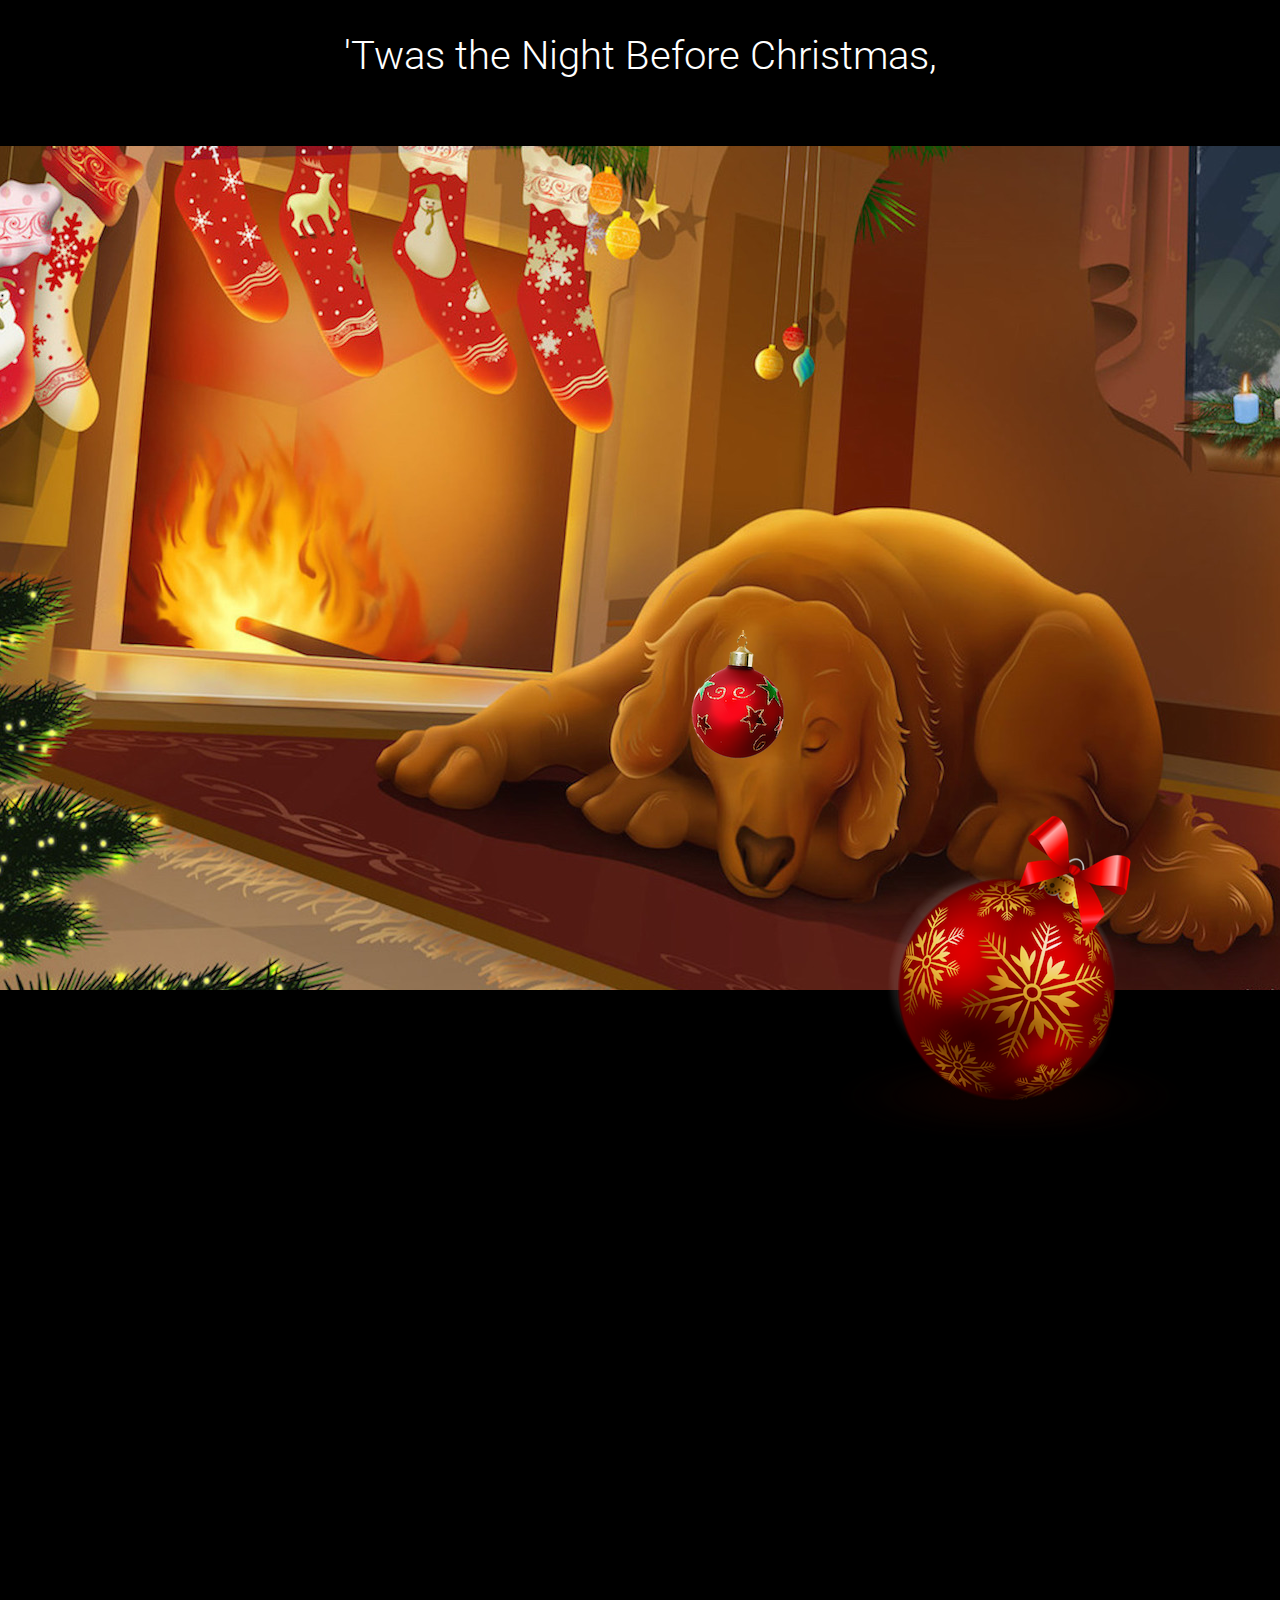
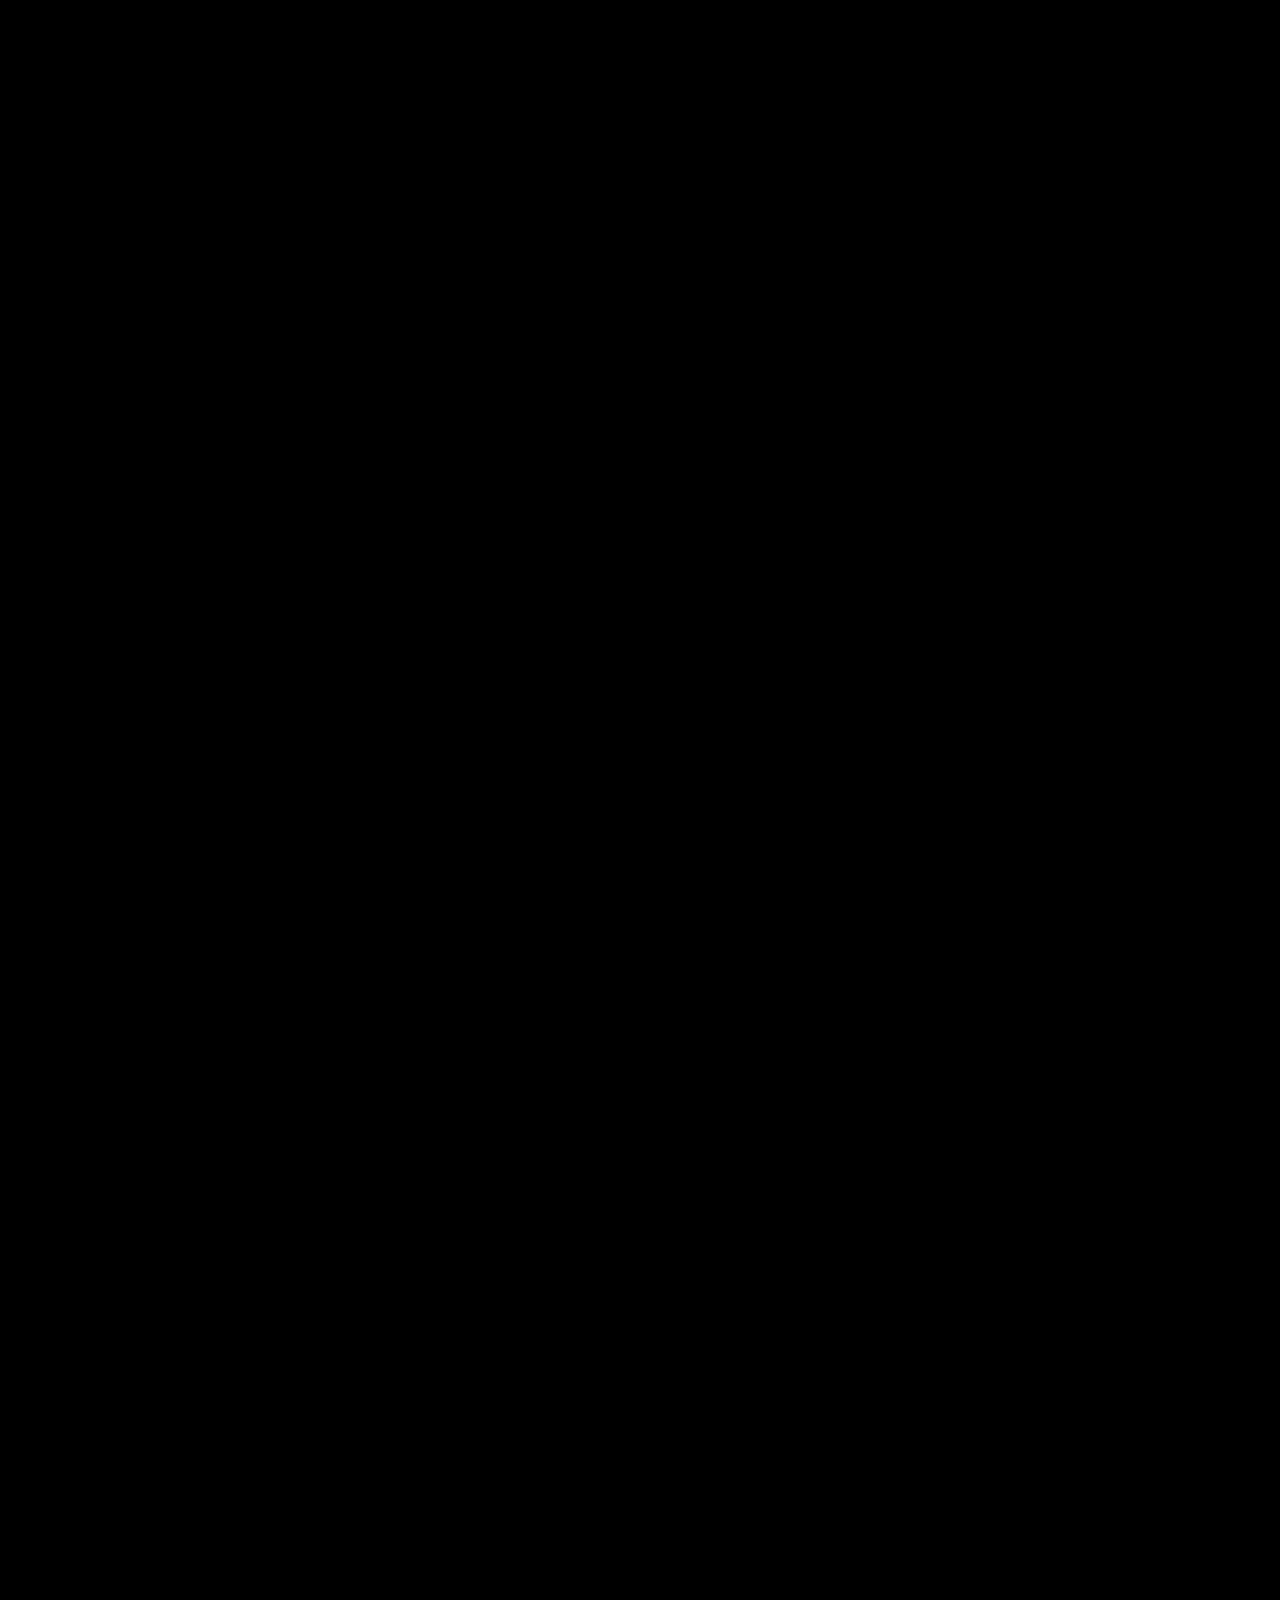
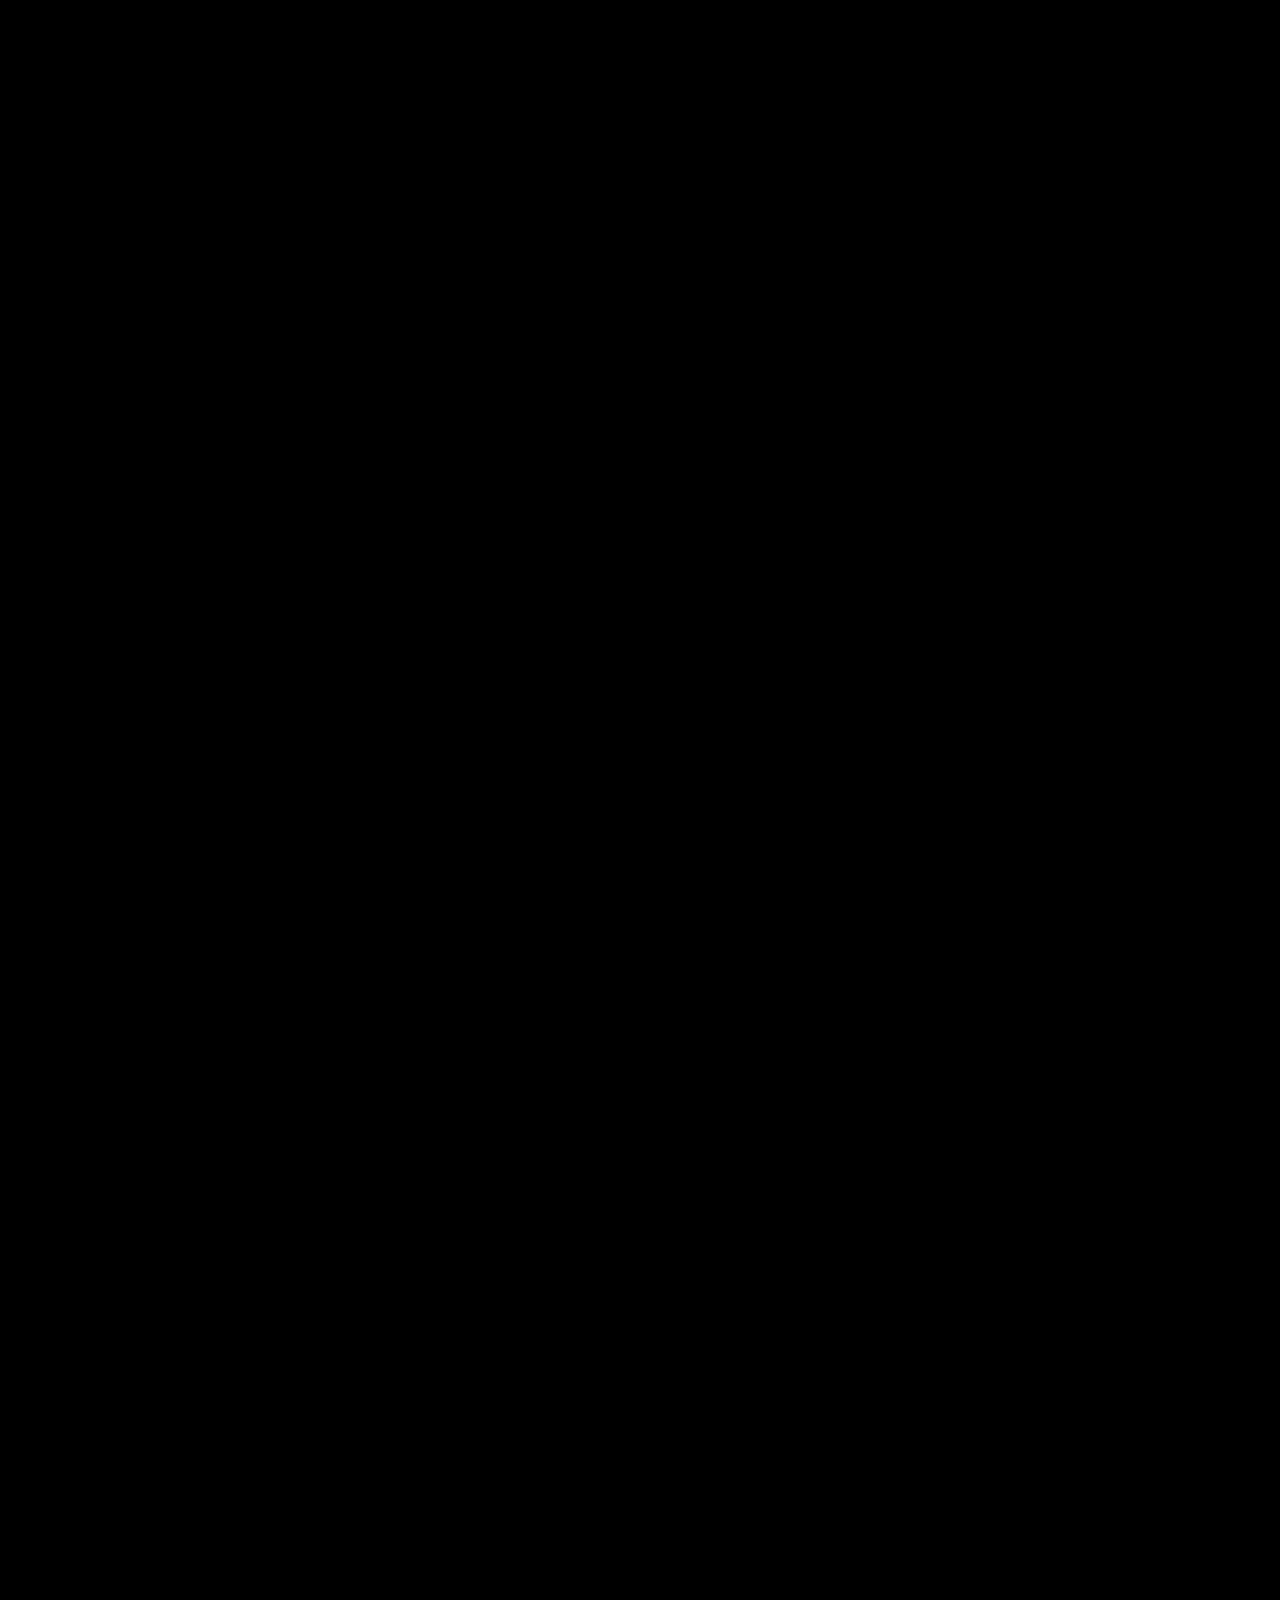
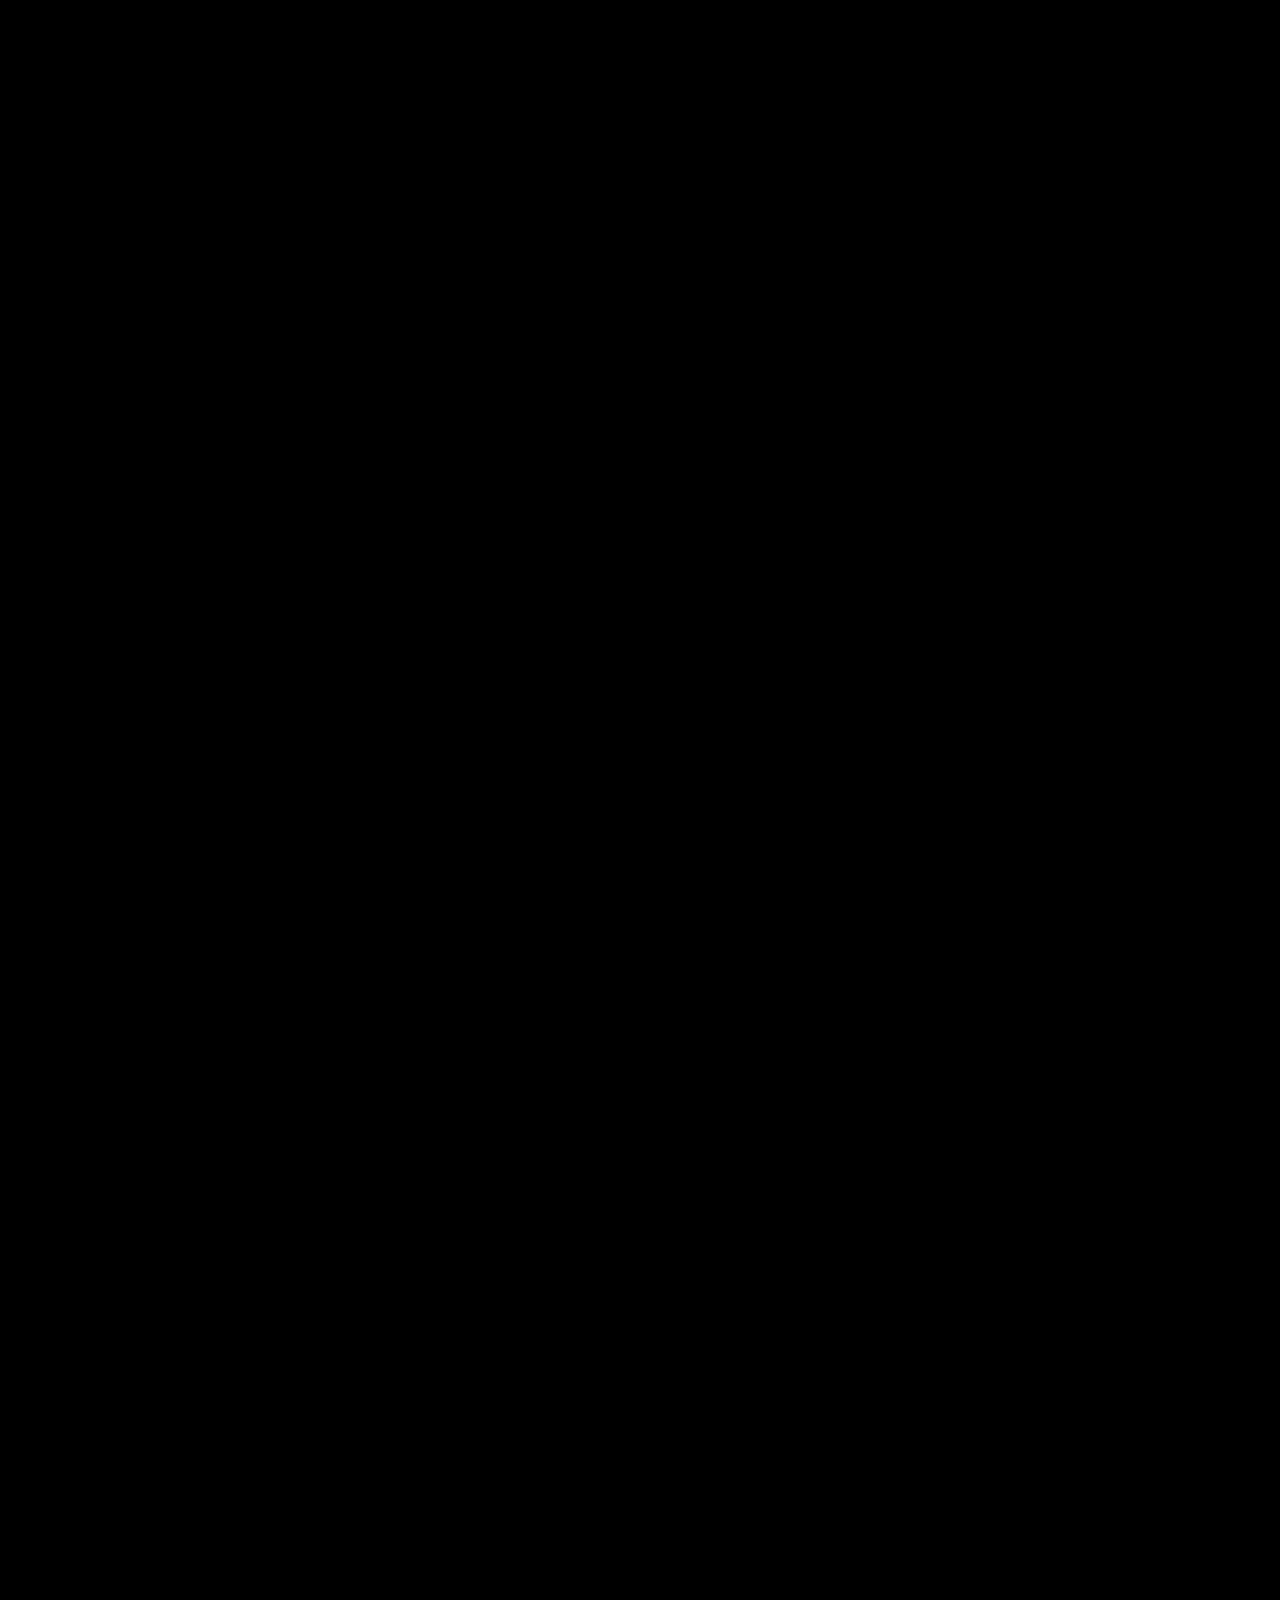
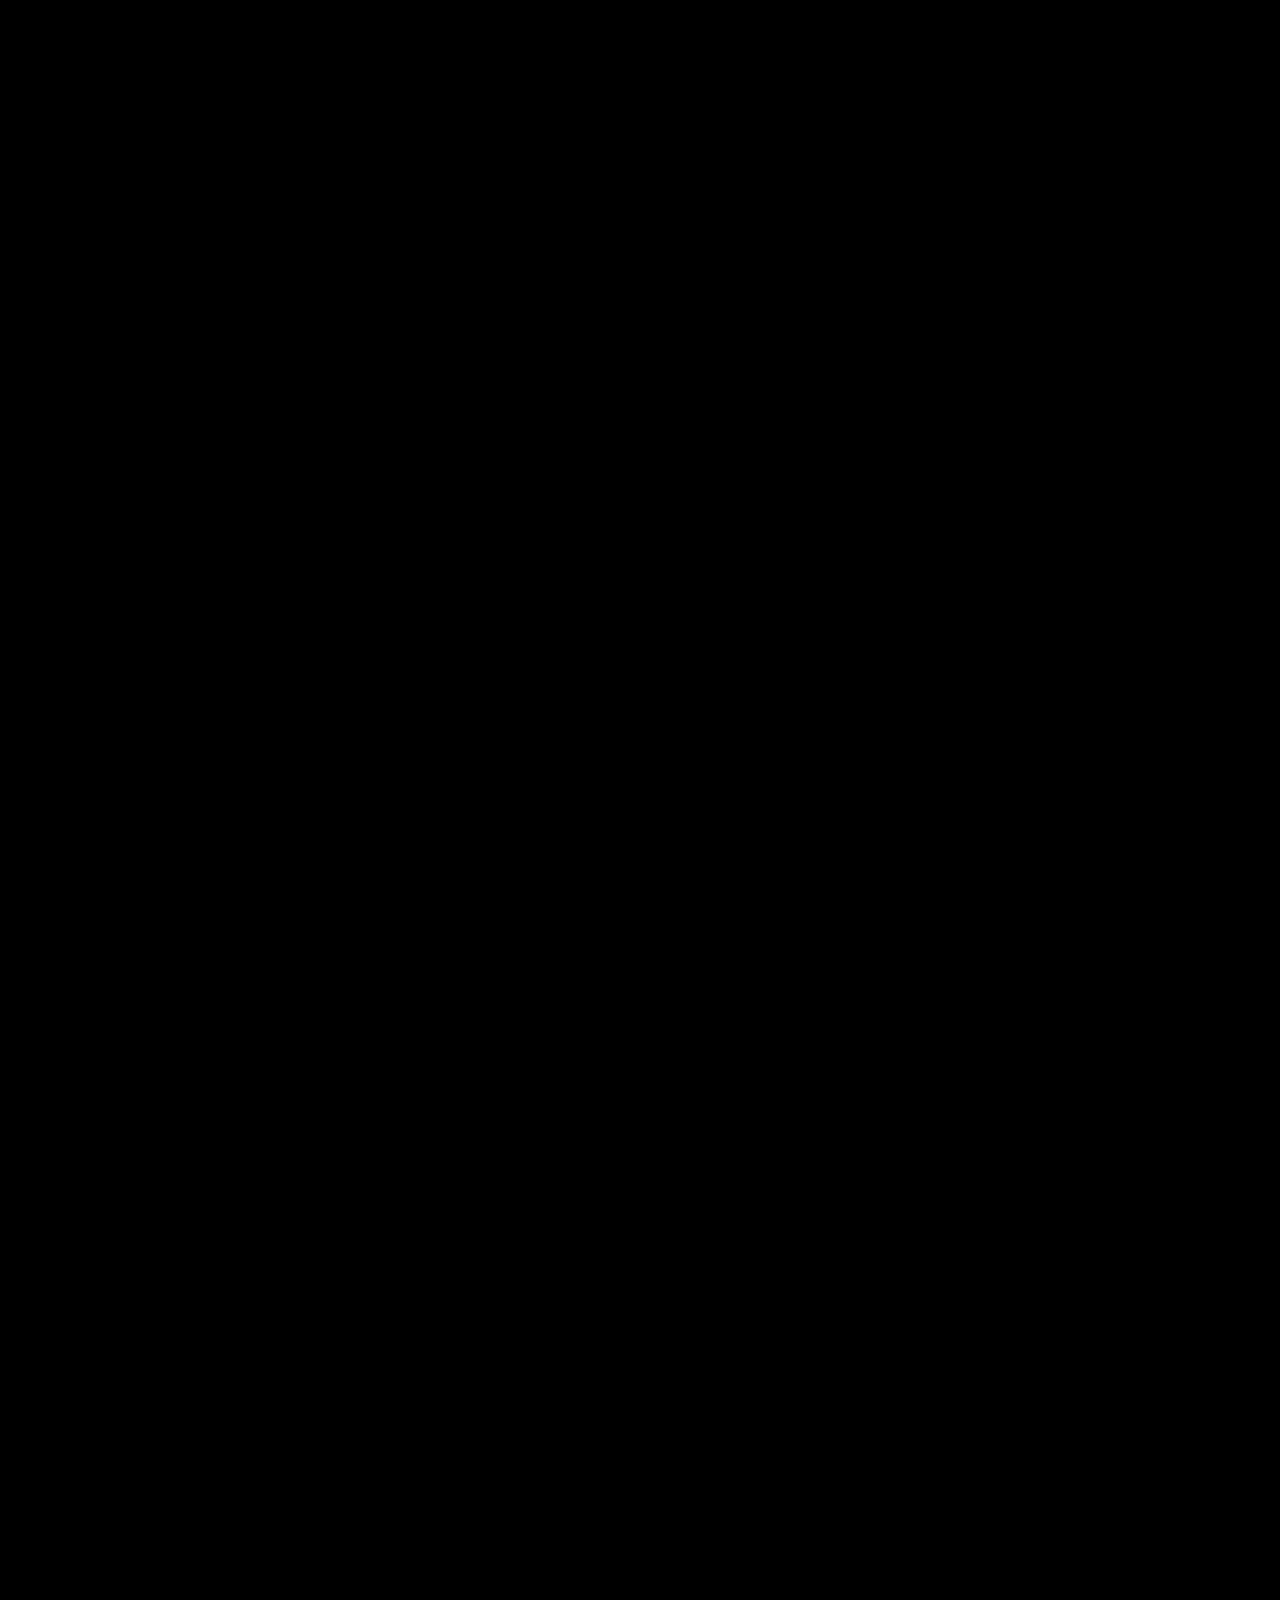
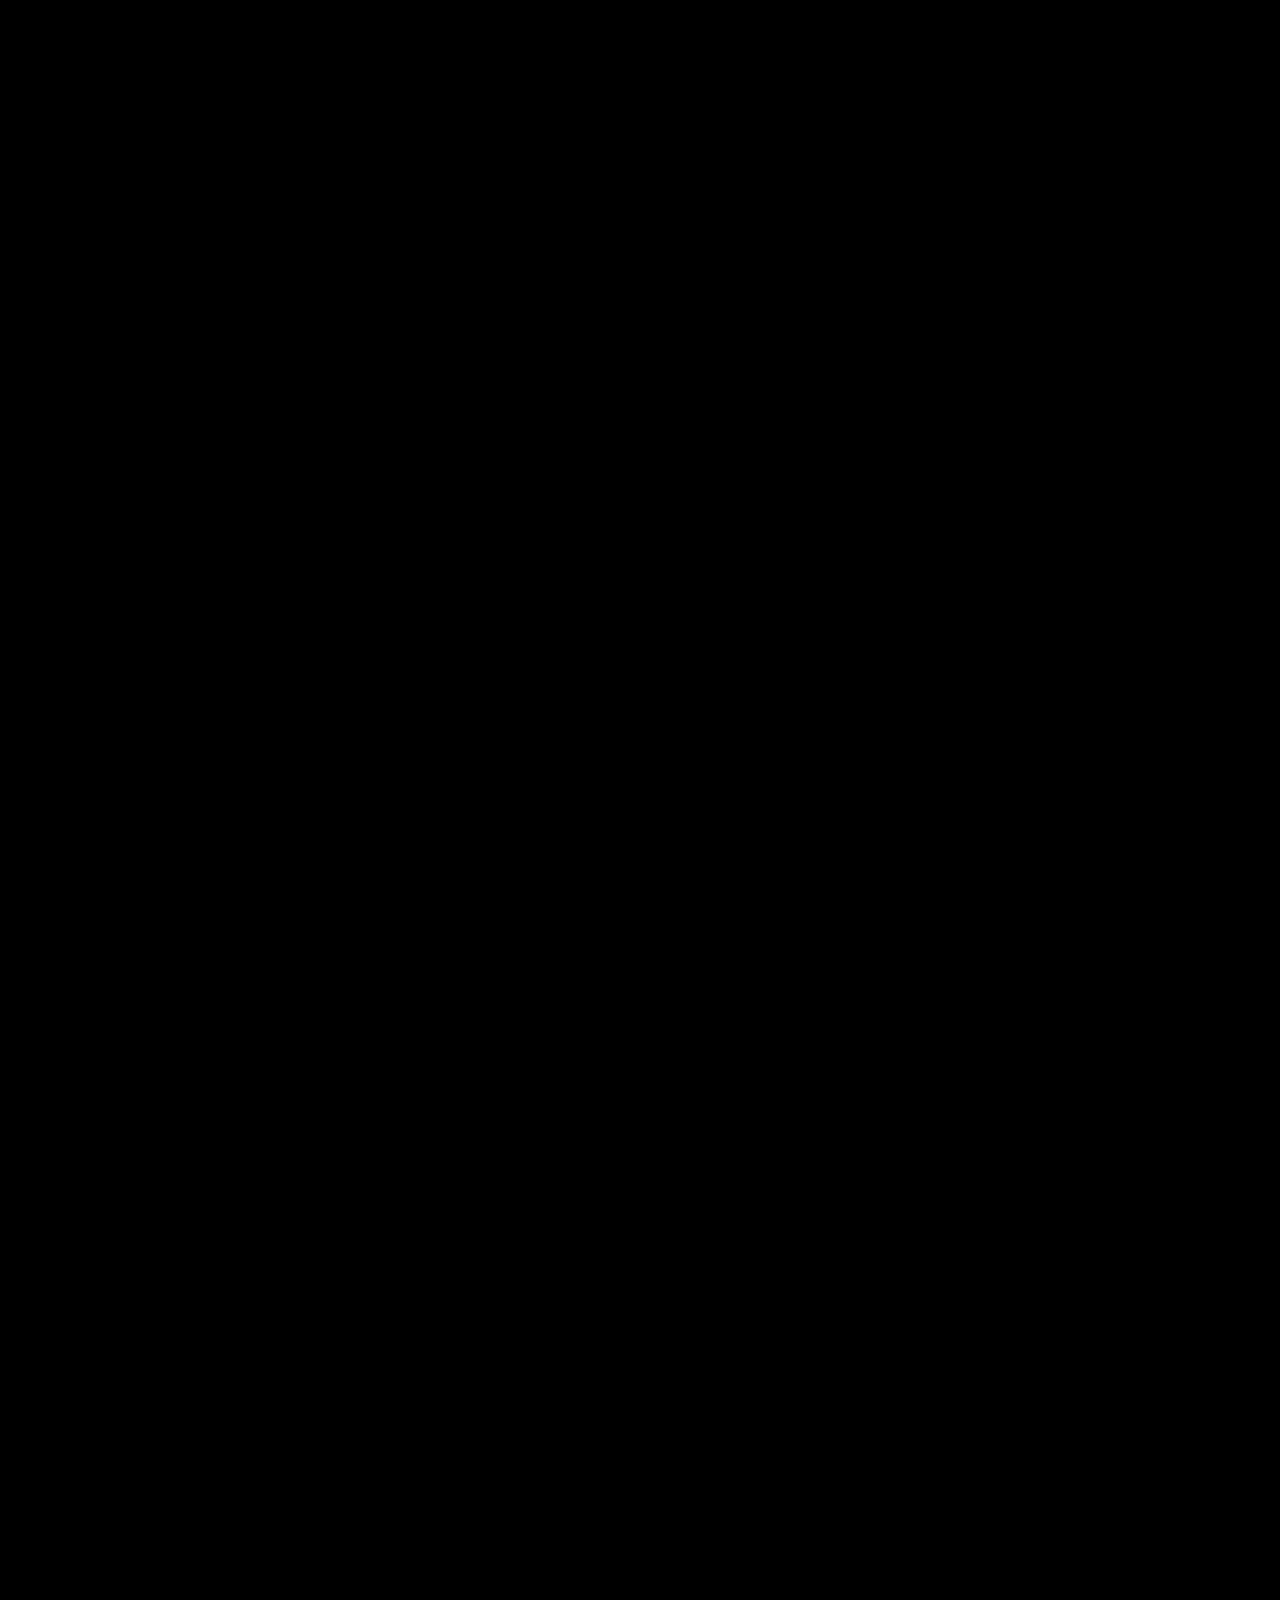
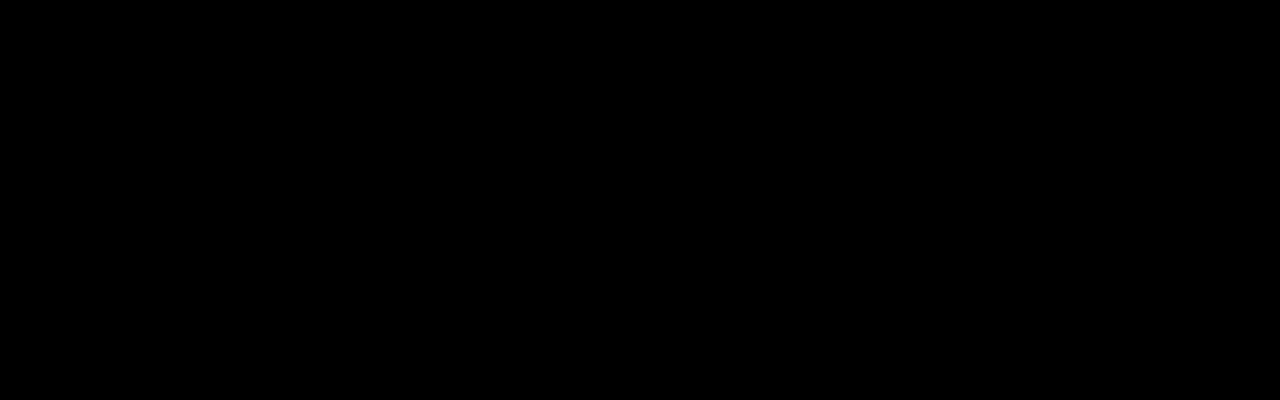
==== parallax-scrolling-website-with-jaralla/index.html @ d6fce1f1 "I don't know anymore" ====
<!DOCTYPE html>
<html lang="en" class="no-js">
	<head>
		<meta charset="UTF-8" />
		<meta name="viewport" content="width=device-width, initial-scale=1.0"> 
		<title>'Twas the Night Before Christmas</title>
		<meta name="description" content="In this tutorial we will be creating a single page based on this Parallax Scrolling effect using a JavaScript library called Jarallax.js." />
		<meta name="keywords" content="parallax, jarallax, parallax scrolling" />
		<meta name="author" content="Author for Onextrapixel" />
		<link rel="shortcut icon" href="../file/favicon.gif"> 
		<link rel="stylesheet" type="text/css" href="css/default.css" />

		<!-- Edit Below -->
		<link rel="stylesheet" type="text/css" href="css/style.css" />
		<script src="../file/js/modernizr.js"></script>
	    <script src="js/jquery.js"></script>
	    <script src="js/animations.js"></script>
	    <script src="js/jarallax.js"></script>
	</head>
	<body onload="init()">
		<div class="container">
			<!-- Top Navi -->
			<div class="floating">
			<div class="float_inner">

			<div class="header">
				<h1>'Twas the Night Before Christmas,</h1>	
			</div>
			</div>
			<span class="bmeter"></span>
			</div>
			<div class="main">
	        	
				<div class="content">
	  
				      <span class="behind"></span>
				      <span class="redball1"></span>
				      <span class="redball2"></span>
				      <span class="behind2"></span>
					  <span class="theend">THE END</span>
				      
				      <p id="p1">
				        when all through the house
				      </p>
				      <p id="p2">
				        not a creature was stirring, not even a mouse.
				      </p>
					  <p id="p3">
				        The stockings were hung by the chimney with care,
				      </p>
    			</div>
	      	</div>
		</div><!-- Container -->
	</body>
</html>
---- parallax-scrolling-website-with-jaralla/css/default.css ----
/* Default Demo Style */
@import url(http://fonts.googleapis.com/css?family=Roboto:300,400,700);

/* HTML from Bootstrap */
.clearfix {
  *zoom: 1;
}

.clearfix:before,
.clearfix:after {
  display: table;
  line-height: 0;
  content: "";
}

.clearfix:after {
  clear: both;
}

body, html {
	padding: 0;
	margin: 0;
  	font-size: 100%;
  	-webkit-text-size-adjust: 100%;
    -ms-text-size-adjust: 100%;
}

/* Font Icons */ 
@font-face {
  font-family: 'oxp-demo';
  src: url('../fonts/oxp-demo.eot?71650457');
  src: url('../fonts/oxp-demo.eot?71650457#iefix') format('embedded-opentype'),
       url('../fonts/oxp-demo.woff?71650457') format('woff'),
       url('../fonts/oxp-demo.ttf?71650457') format('truetype'),
       url('../fonts/oxp-demo.svg?71650457#oxp-demo') format('svg');
  font-weight: normal;
  font-style: normal;
}

[class^="icon-"]:before, [class*=" icon-"]:before {
	font-family: 'oxp-demo';
	margin: 0 4px;
	
	font-style: normal;
	font-weight: normal;
	font-variant: normal;
	text-transform: none;
	line-height: 1;
	speak: none;
	text-align: center;
}

.icon-th:before { content: '\e800'; } 
.icon-left:before { content: '\e803'; }

/* Main Style */
body {
	font-family: 'Roboto',Arial,sans-serif;
	color: #fff;
	background: #000;
}

a, a:visited {
	color: #888; 
	text-decoration: none;
}

a:hover, a:active {
	color: #333;
}

h1, h2, h3 {
	font-family: 'Roboto',Arial,sans-serif;
}

h1 { 
	font-size: 2.5em; 
	font-weight: 300; 
}

h2 { 
	font-size: 1.5em; 
	font-weight: 300; 
}

h3 { 
	font-size: 1.2em; 
	font-weight: 400; 
}

/* Header Style */
.container .header {
	margin: 0 auto;
	padding: 5px;
	text-align: center;
	background: rgba(0,0,0,0.01);
}

.container .header span {
	display: block;
	font-size: 60%;
	opacity: 0.8;
	padding-bottom: 0.6em;
}

/* To Navigation Style */
.nav-top {
	background: #fff;
	background: rgba(255, 255, 255, 0.1);
	text-transform: uppercase;
	width: 100%;
	font-size: 0.65em;
	line-height: 2.6;
	height: 36px;
}

.nav-top a {
	padding: 0.41em 1em;
	letter-spacing: 0.1em;
	color: #fff;
	display: inline-block;
}

.nav-top a:hover {
	background: rgba(255,255,255,0.95);
	color: #333;
}

.nav-social {
	float: left;
	padding: 0.6em 0.6em 0 0.6em;
}

.nav-social span {
	margin-right: 0.5em;
}

.nav-top span.right {
	float: right;
}

.nav-top span.right a {
	float: left;
	display: block;
}

/* Demo Buttons */
.menu {
	display: block;
	text-align: center;
	padding: 2em 0;
	margin-bottom: 3em;
}
.menu a {
	border: 4px solid rgba(255, 255, 255, 1);
    border-radius: 5px;
    background: rgba(255, 255, 255, 1);
    display: inline-block;
    font-size: 1em;
    line-height: 100%;
    margin: 0 5px;
    padding: 0.7em;
    text-decoration: none;
    opacity: 0.7;
}

.menu a.active, .menu a:hover {
	opacity: 1;
}

/* Fusion Ads */
.adswrap {
	background: none repeat scroll 0 0 rgba(255, 255, 255, 0.8);
	border: 1px none rgba(0, 0, 0, 0.1);
	padding: 20px 15px;
	position: fixed;
	right: 15px;
	z-index: 999999;
	height: auto;
	margin-top: 10px;
}
.adswrap .adsclose {
	color: #777;
	margin-bottom: 10px;
	background: #ddd;
	position: absolute;
	top: 0;
	right: 0;
	padding: 3px 8px;
	font-size: 10px;
	display: block;
	cursor: pointer;
	text-shadow: 0 1px 1px #fff;
}
#fusion_ad {
	font-size: 12px;
	width: 160px;
	text-align: center;
}
#fusion_ad .fusionentire a {
	display: block;
	color: #444;
	margin-bottom: 5px;
}

#fusion_ad .powered {
	font-size: 10px;
}

/* Responsive */
@media screen and (max-width: 25em) {
	.nav-icon span { display: none; }
}
---- parallax-scrolling-website-with-jaralla/css/style.css ----
body{
font-family: arial, sans-serif, verdana;
height:10000px;
color:white;
margin:0;
padding:0;
}
p{
font-size: 72px;
width: 30%;
position: absolute;
left: 10%;
top: 25%;
padding: 10px 20px;
font-weight: bold;
font-family: Verdana;
text-shadow: 0 1px 1px #000;
}
/*/*The loading bar
.bmeter {
position: absolute;
top: 146px;
left: 0px;
width: 0%;
height: 15px;
background-color: #fff;
opacity: 0.5;
z-index: 16;
}
/*The end screen
.theend {
position: absolute;
top: 0px;
left: 0px;
width: 100%;
height: 100%;
background-color: #000;
color: #fff;
padding-top: 45%;
padding-left: 60%;
font-size: 72px;
font-weight: bold;
font-family: Verdana;
text-shadow: 0 1px 1px #000;
opacity: 0;
z-index: 13;
}*/
.content{
position:fixed;
width:100%;
height:100%;
}

.behind, .redball1, .redball2{
display:block;
position:absolute;
}

.behind{
width:100%;
height:110%;
background:url(images/redxmas.jpg) top center no-repeat;
top:0%;
left:0%;
position:absolute;
z-index:-1;
}

.behind2{
width:100%;
height:110%;
background:url(images/chimney.jpg) top center no-repeat;
top:0%;
left:0%;
position:absolute;
z-index:-1;
}

.redball1{
width:356px;
height:344px;
background:url(images/redball.png) no-repeat;
left:65%;
top:90%;
}

.redball2{
background:url(images/redball2.png) no-repeat;
width:204px;
height:183px;
left:50%;
top:70%;
}
/*For OXP DEMO Only*/
.floating {
position: fixed;
width: 100%;
height: 161px;
top: 0px;
left: 0px;
z-index: 15;
}
.float_inner {
position: absolute;
top: 0px;
left: 0px;
width: 100%;
height: 146px;
z-index: 16;
background-color: #000;
}
@media only screen and (max-width: 1000px) {
p{
font-size: 48px;
}
.redball2{
left: 40%;
background-size: 80%;
}
.redball1 {
background-size: 80%;
}
.theend {
font-size: 48px;
}
}
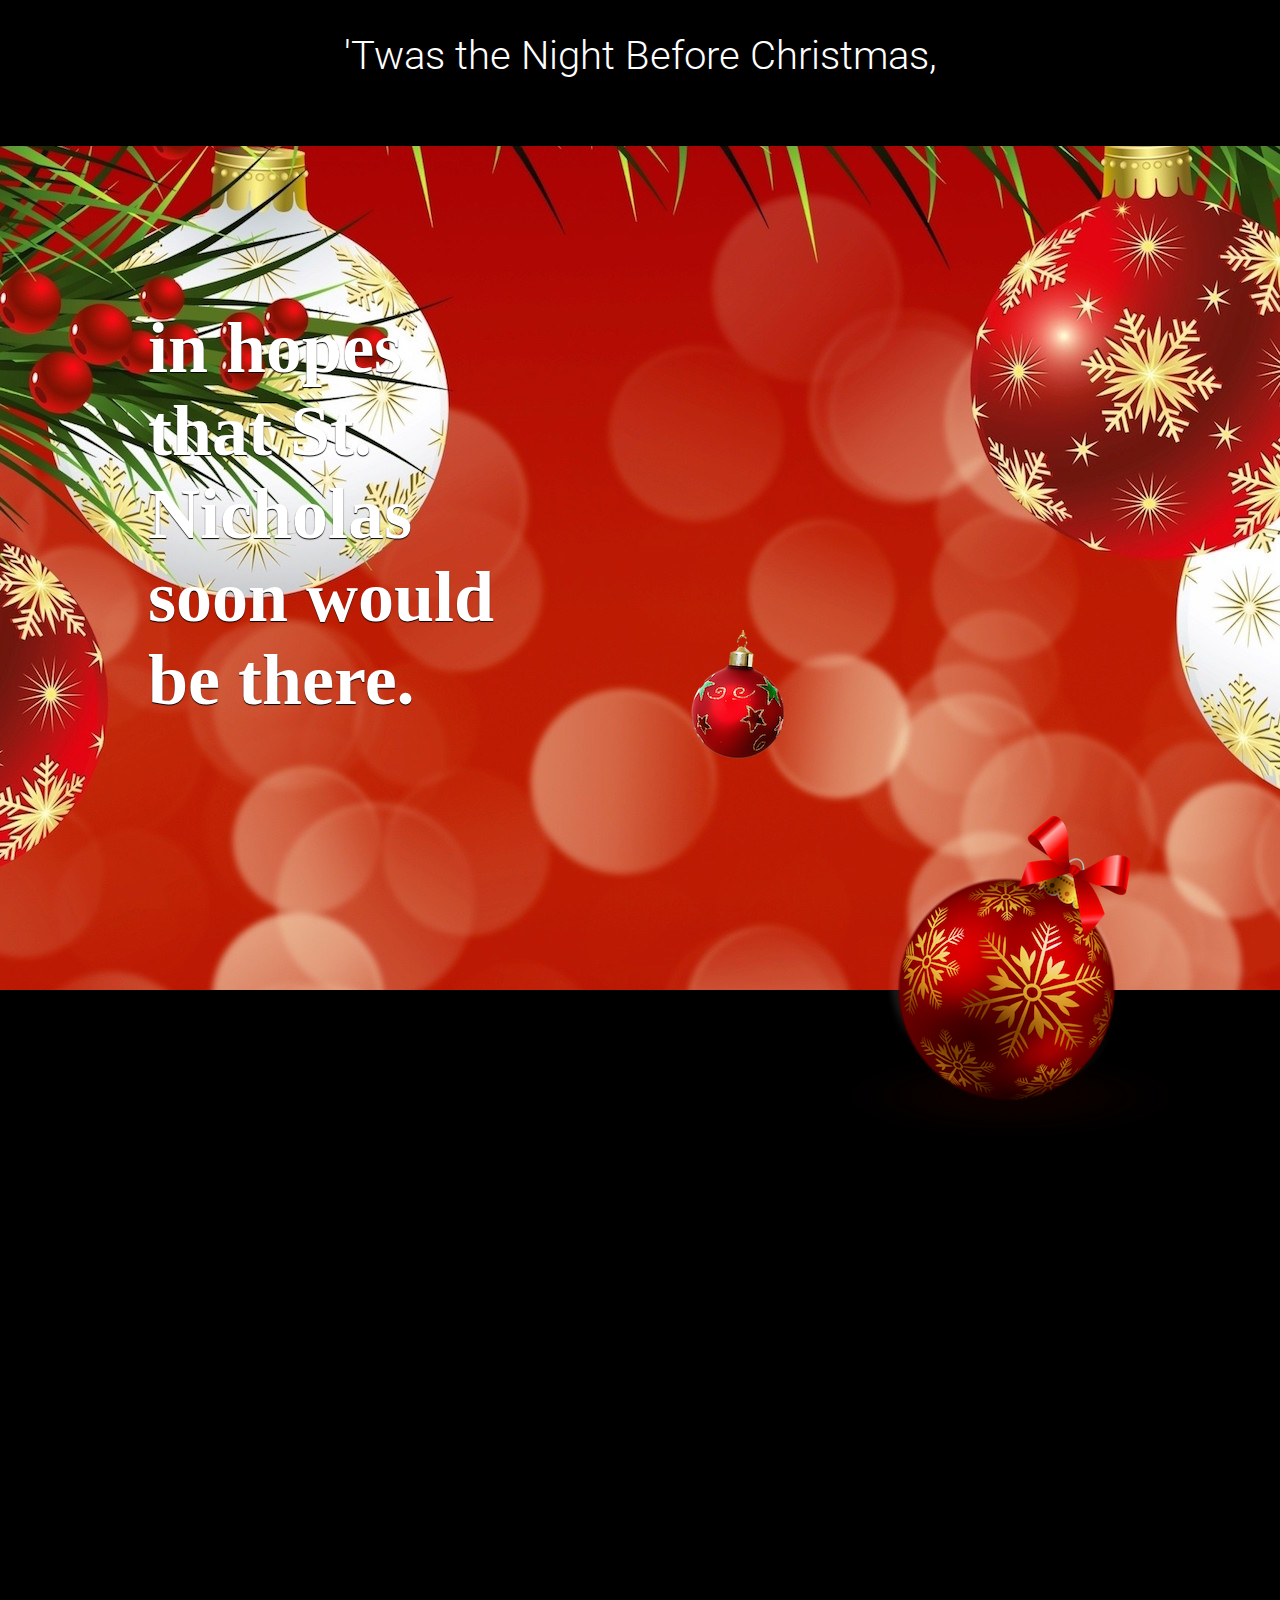
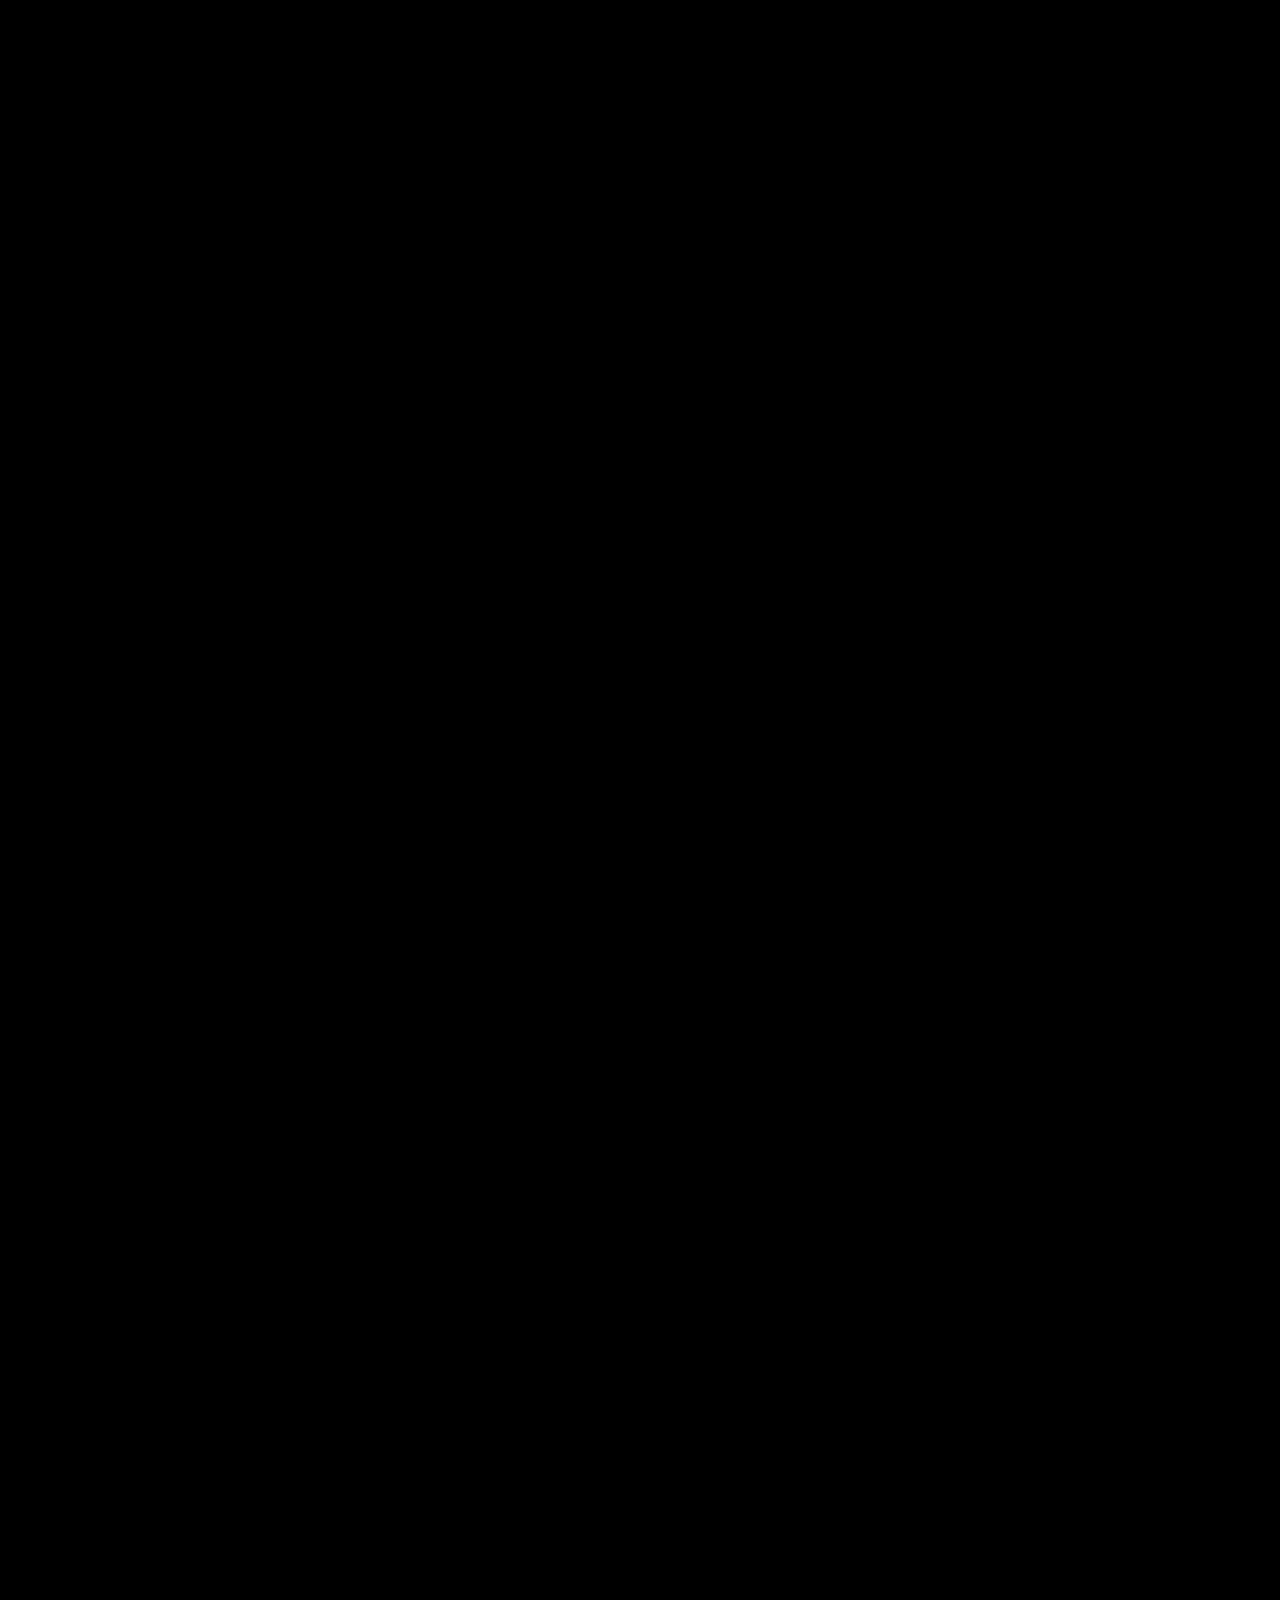
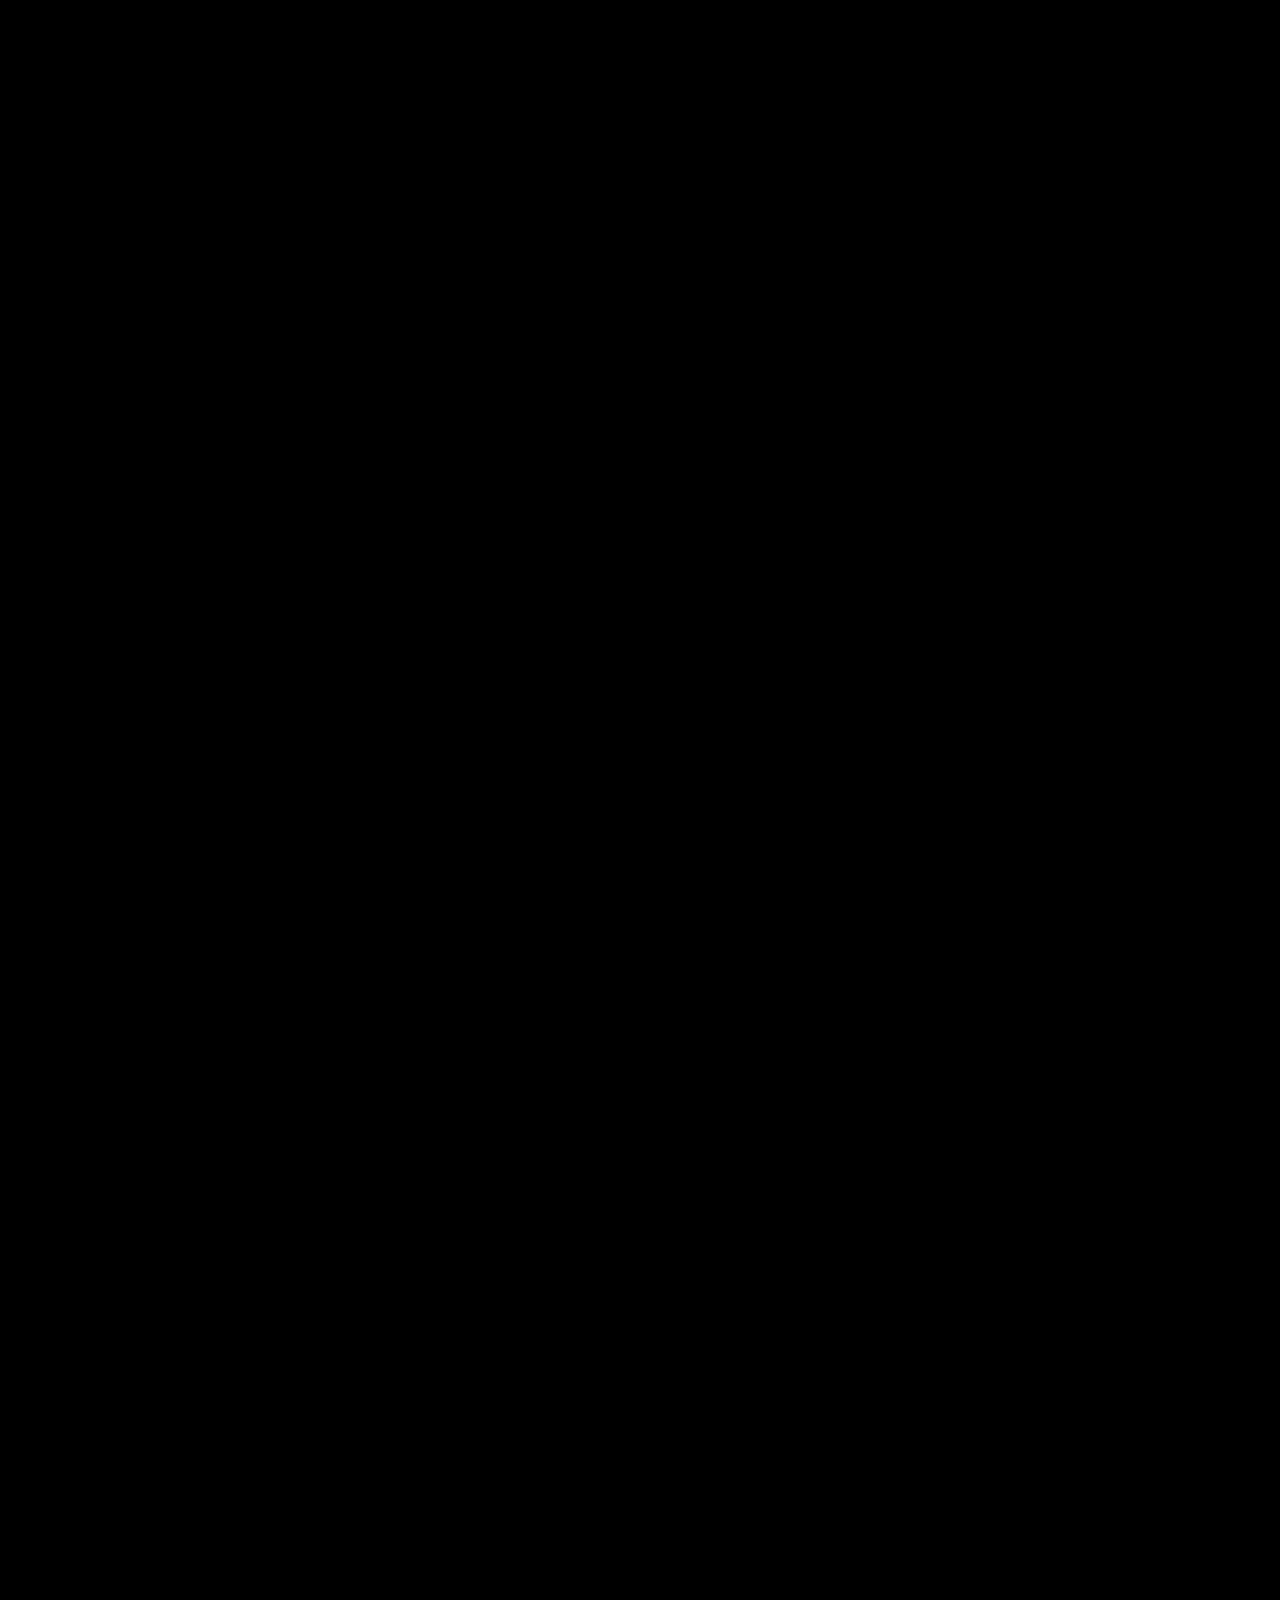
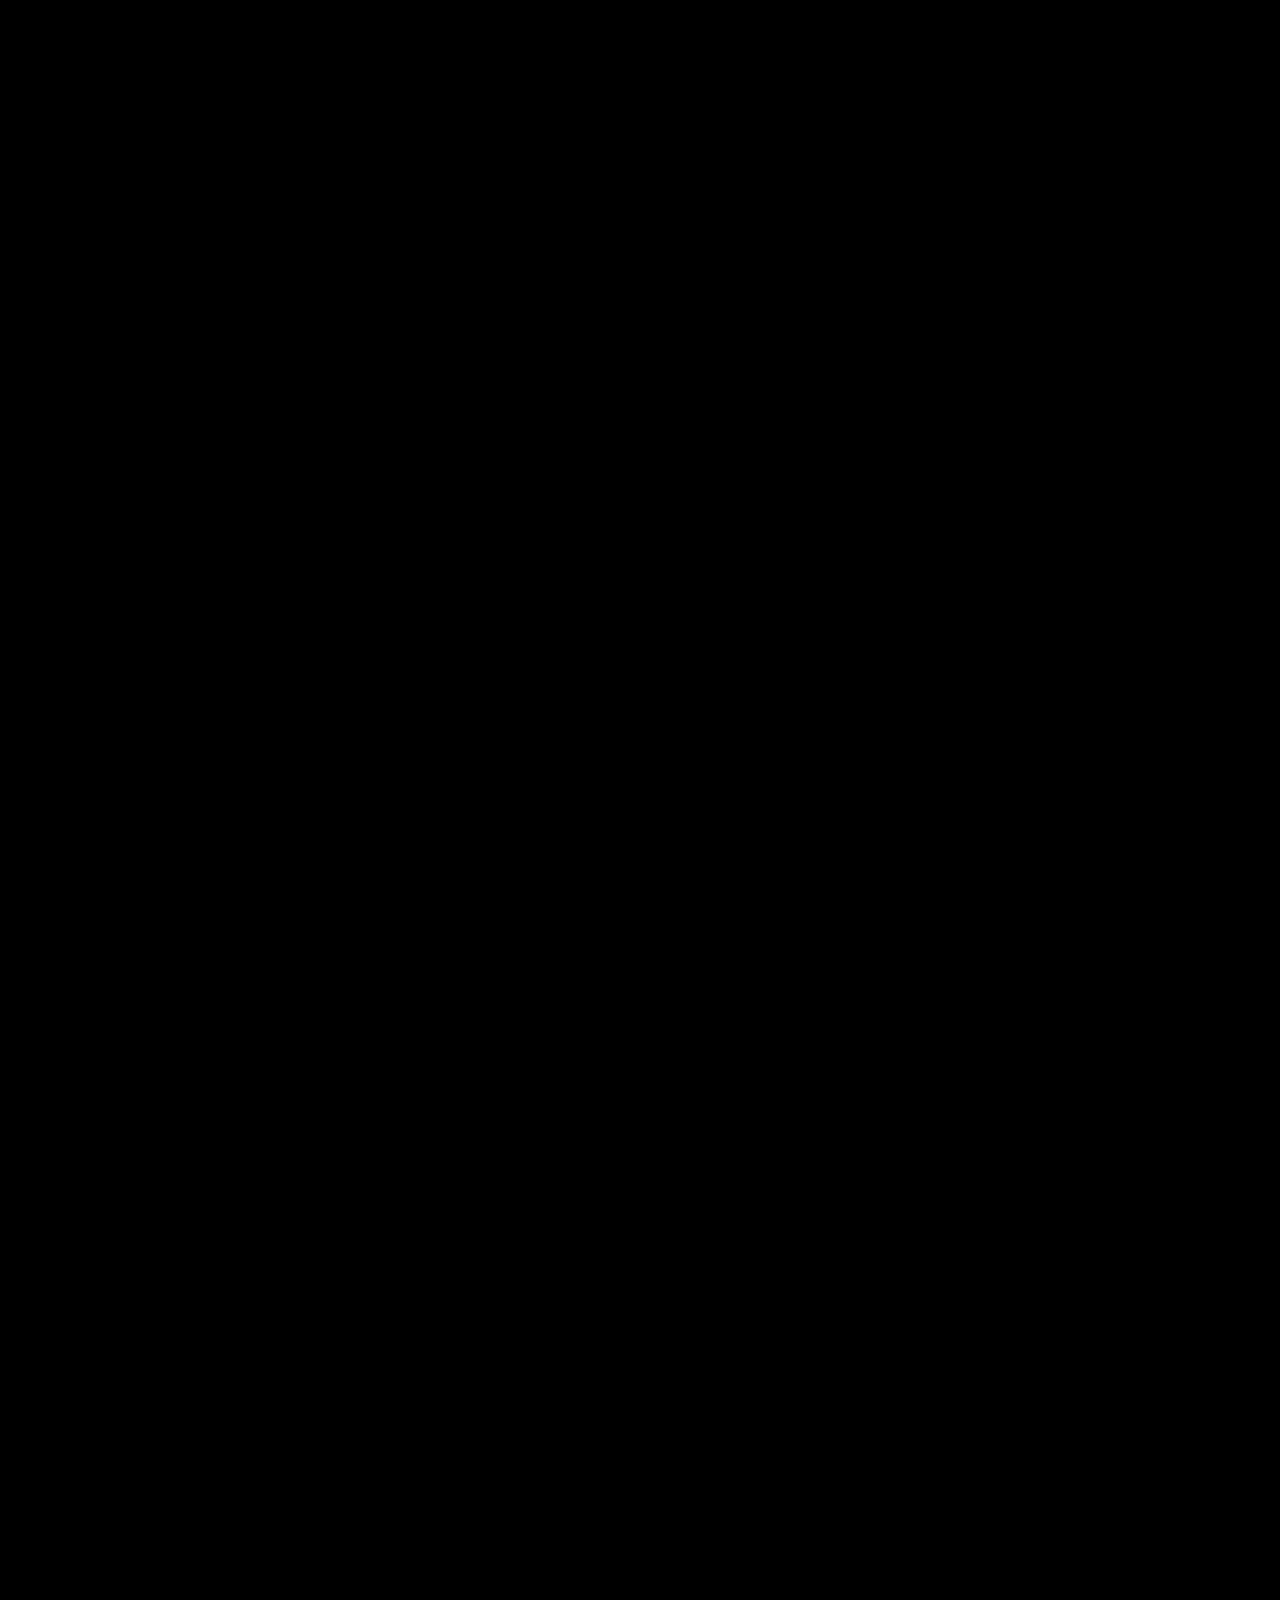
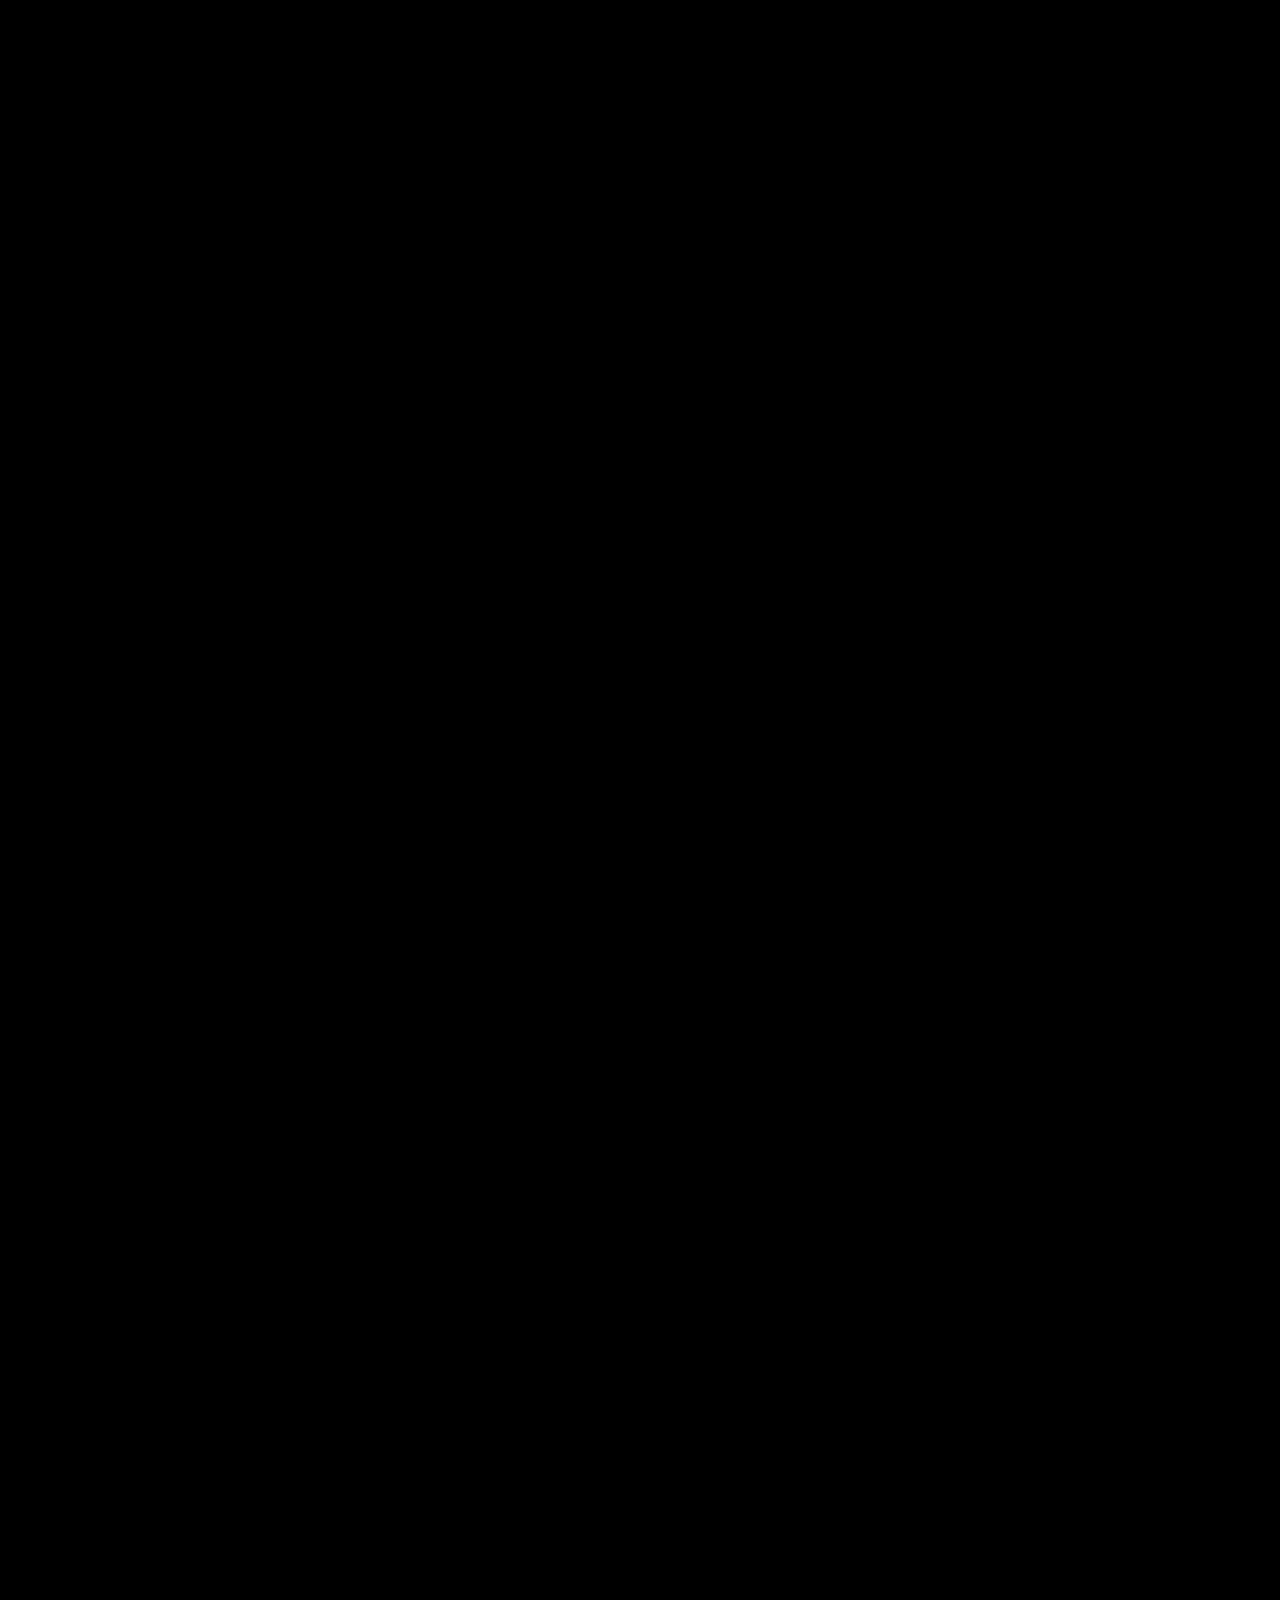
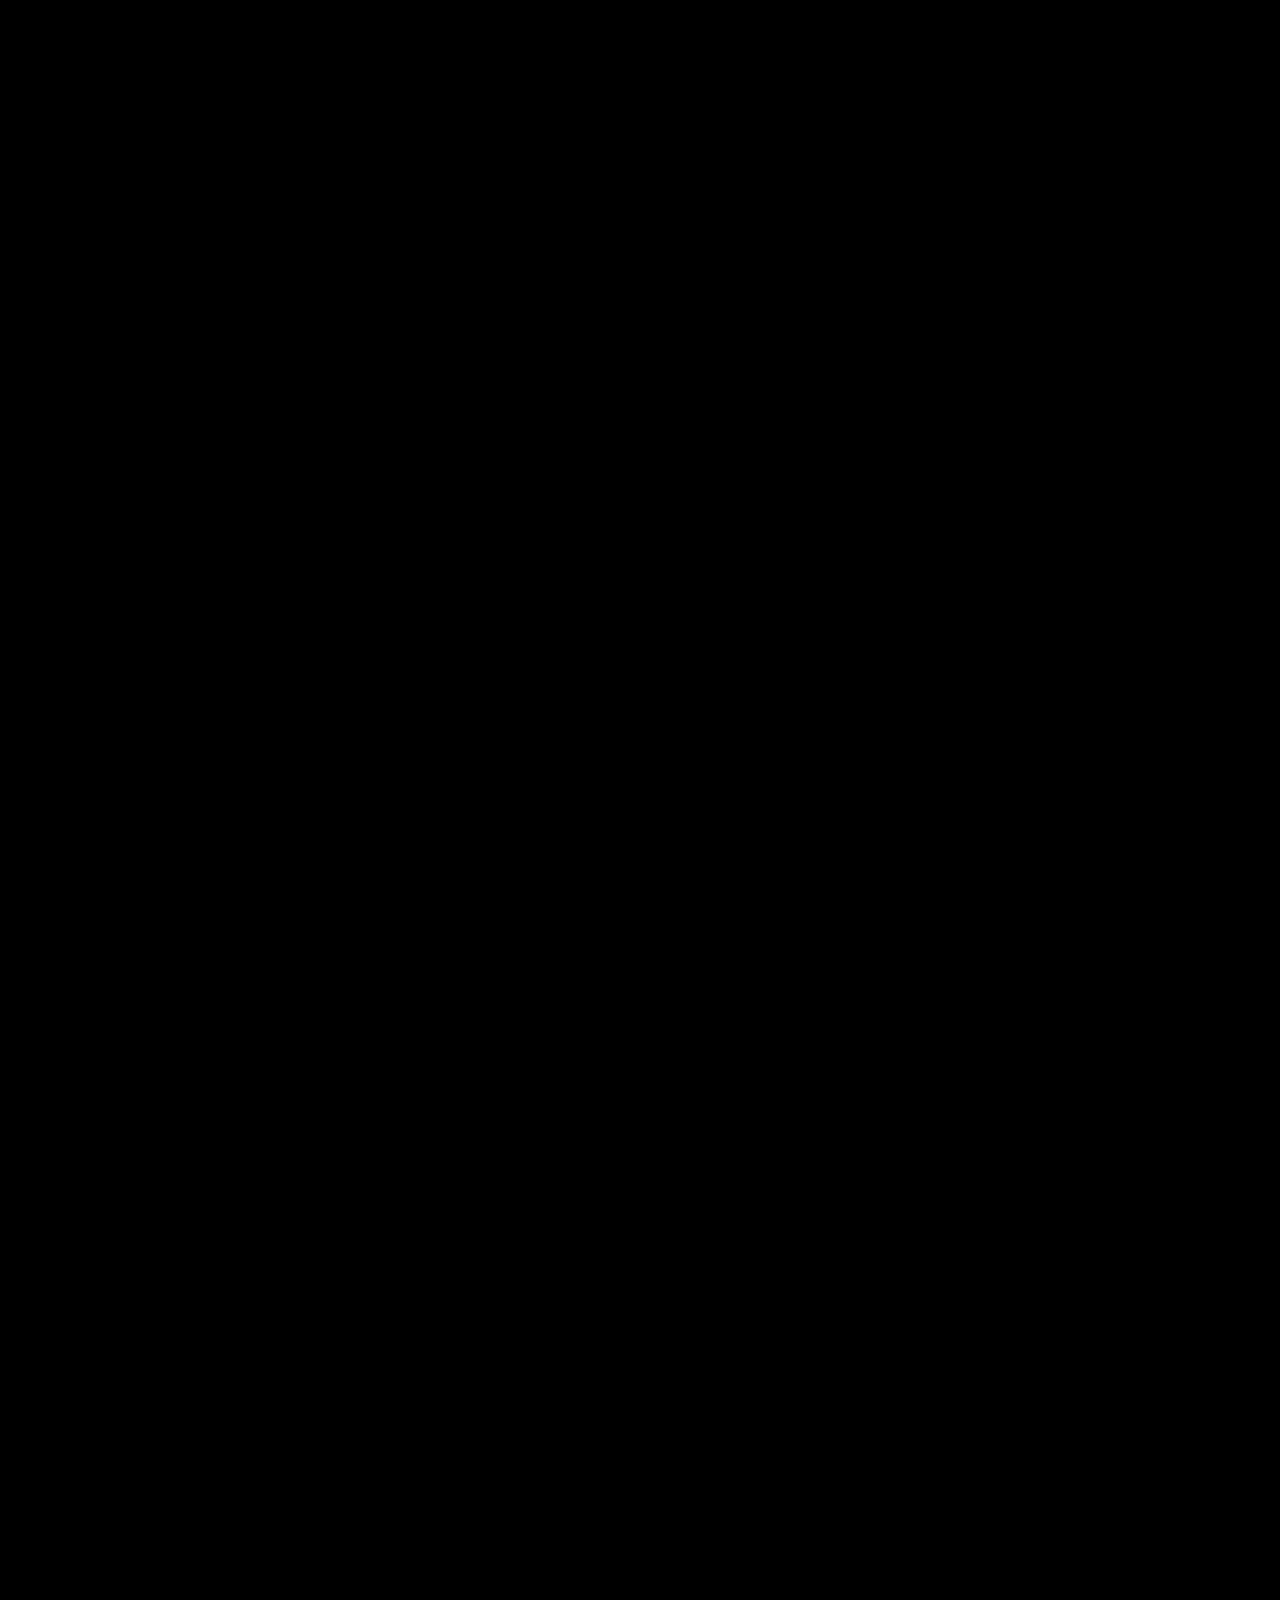
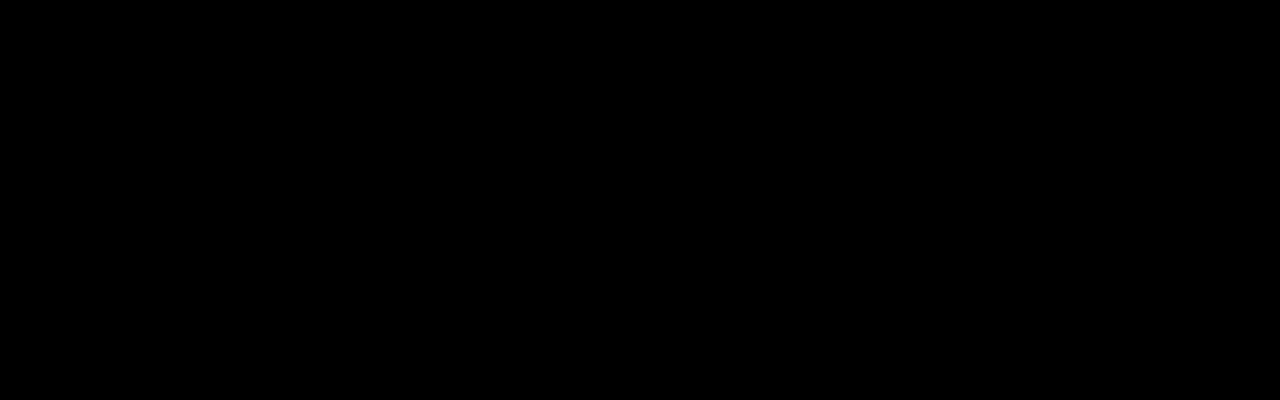
==== commit 9702ad1c: "IT'S OVER 9000!!!!!!!!!" ====
--- a/parallax-scrolling-website-with-jaralla/index.html
+++ b/parallax-scrolling-website-with-jaralla/index.html
@@ -36,8 +36,8 @@
 				      <span class="behind"></span>
 				      <span class="redball1"></span>
 				      <span class="redball2"></span>
-				      <span class="behind2"></span>
-					  <span class="theend">THE END</span>
+<!-- 				      <span class="behind2"></span>
+ -->					  <span class="theend">THE END</span>
 				      
 				      <p id="p1">
 				        when all through the house
@@ -48,6 +48,9 @@
 					  <p id="p3">
 				        The stockings were hung by the chimney with care,
 				      </p>
+				      <p id="p4">
+				      	in hopes that St. Nicholas soon would be there.
+				      </p>
     			</div>
 	      	</div>
 		</div><!-- Container -->
--- a/parallax-scrolling-website-with-jaralla/css/style.css
+++ b/parallax-scrolling-website-with-jaralla/css/style.css
@@ -51,7 +51,7 @@
 height:100%;
 }
 
-.behind, .redball1, .redball2{
+.behind, .redball1, .redball2, .behind2{
 display:block;
 position:absolute;
 }
@@ -66,15 +66,15 @@
 z-index:-1;
 }
 
-.behind2{
+/*.behind2{
 width:100%;
 height:110%;
 background:url(images/chimney.jpg) top center no-repeat;
 top:0%;
 left:0%;
-position:absolute;
+position:relative;
 z-index:-1;
-}
+}*/
 
 .redball1{
 width:356px;
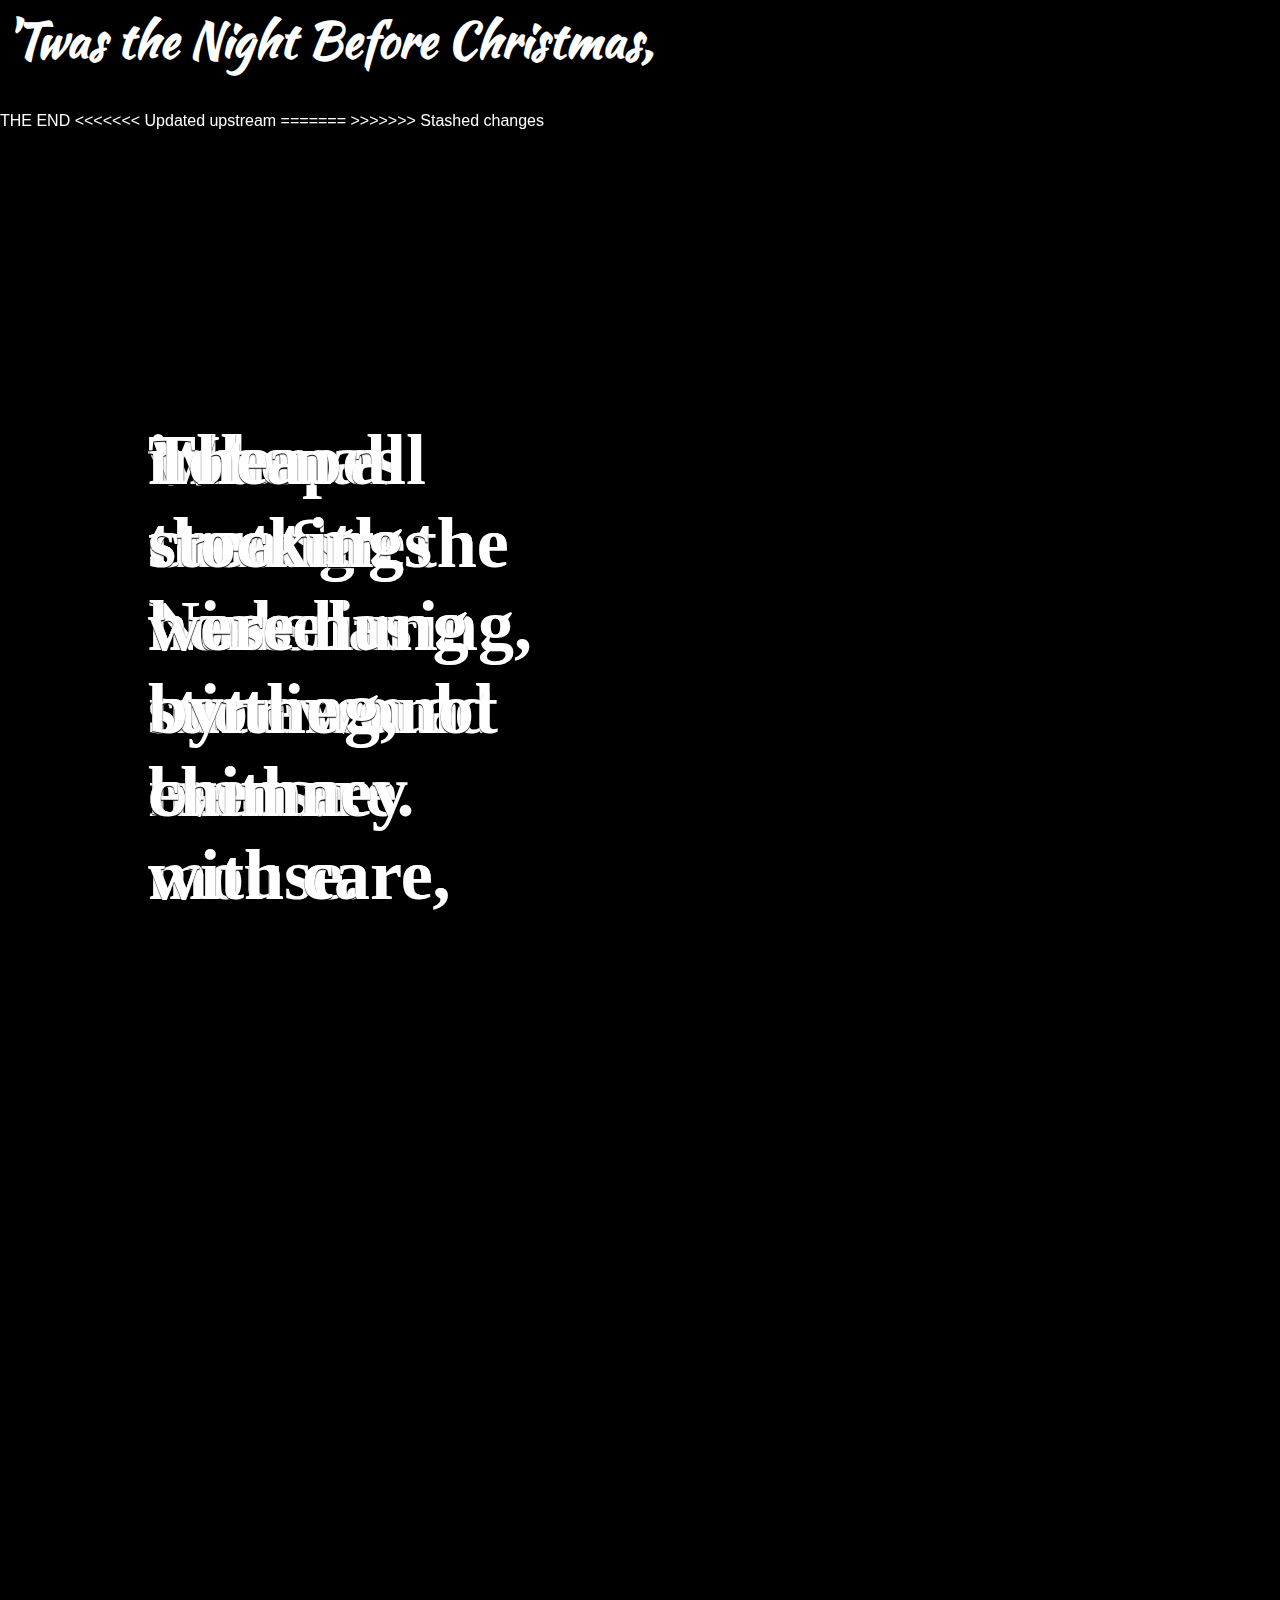
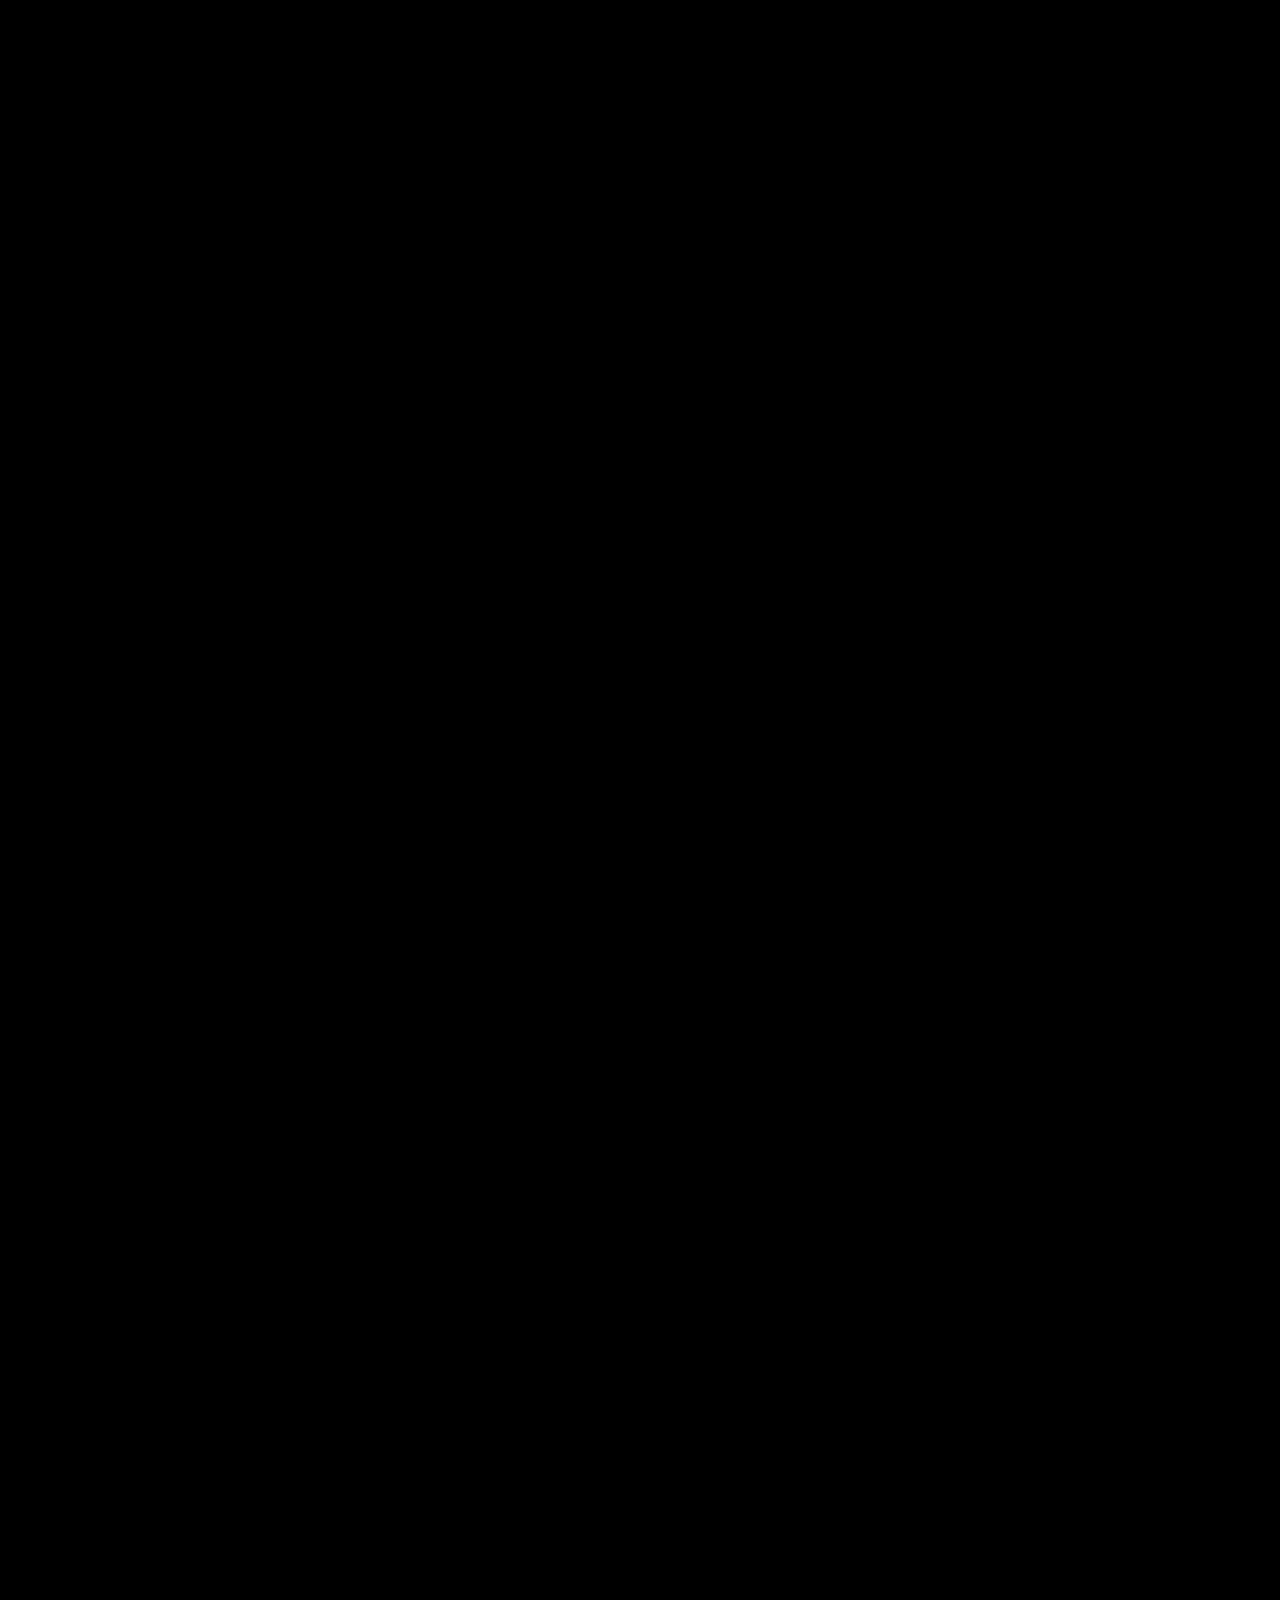
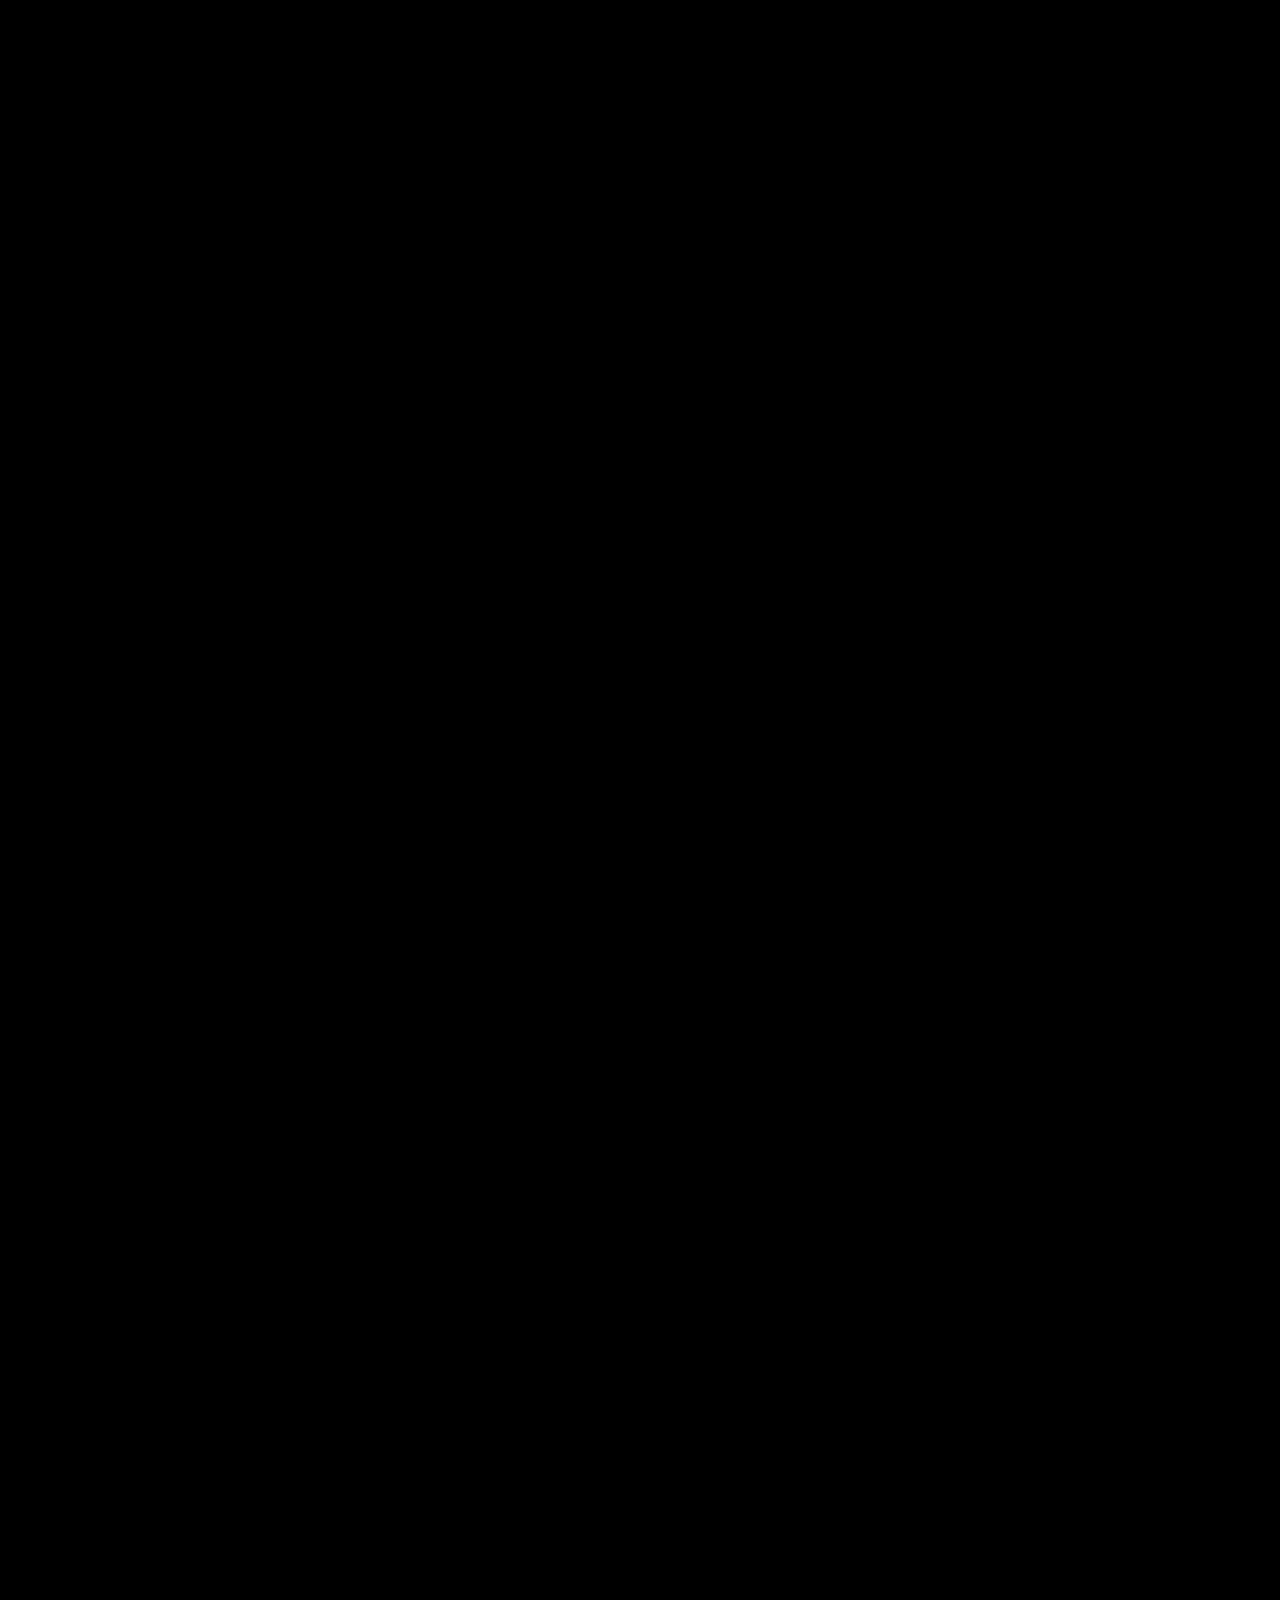
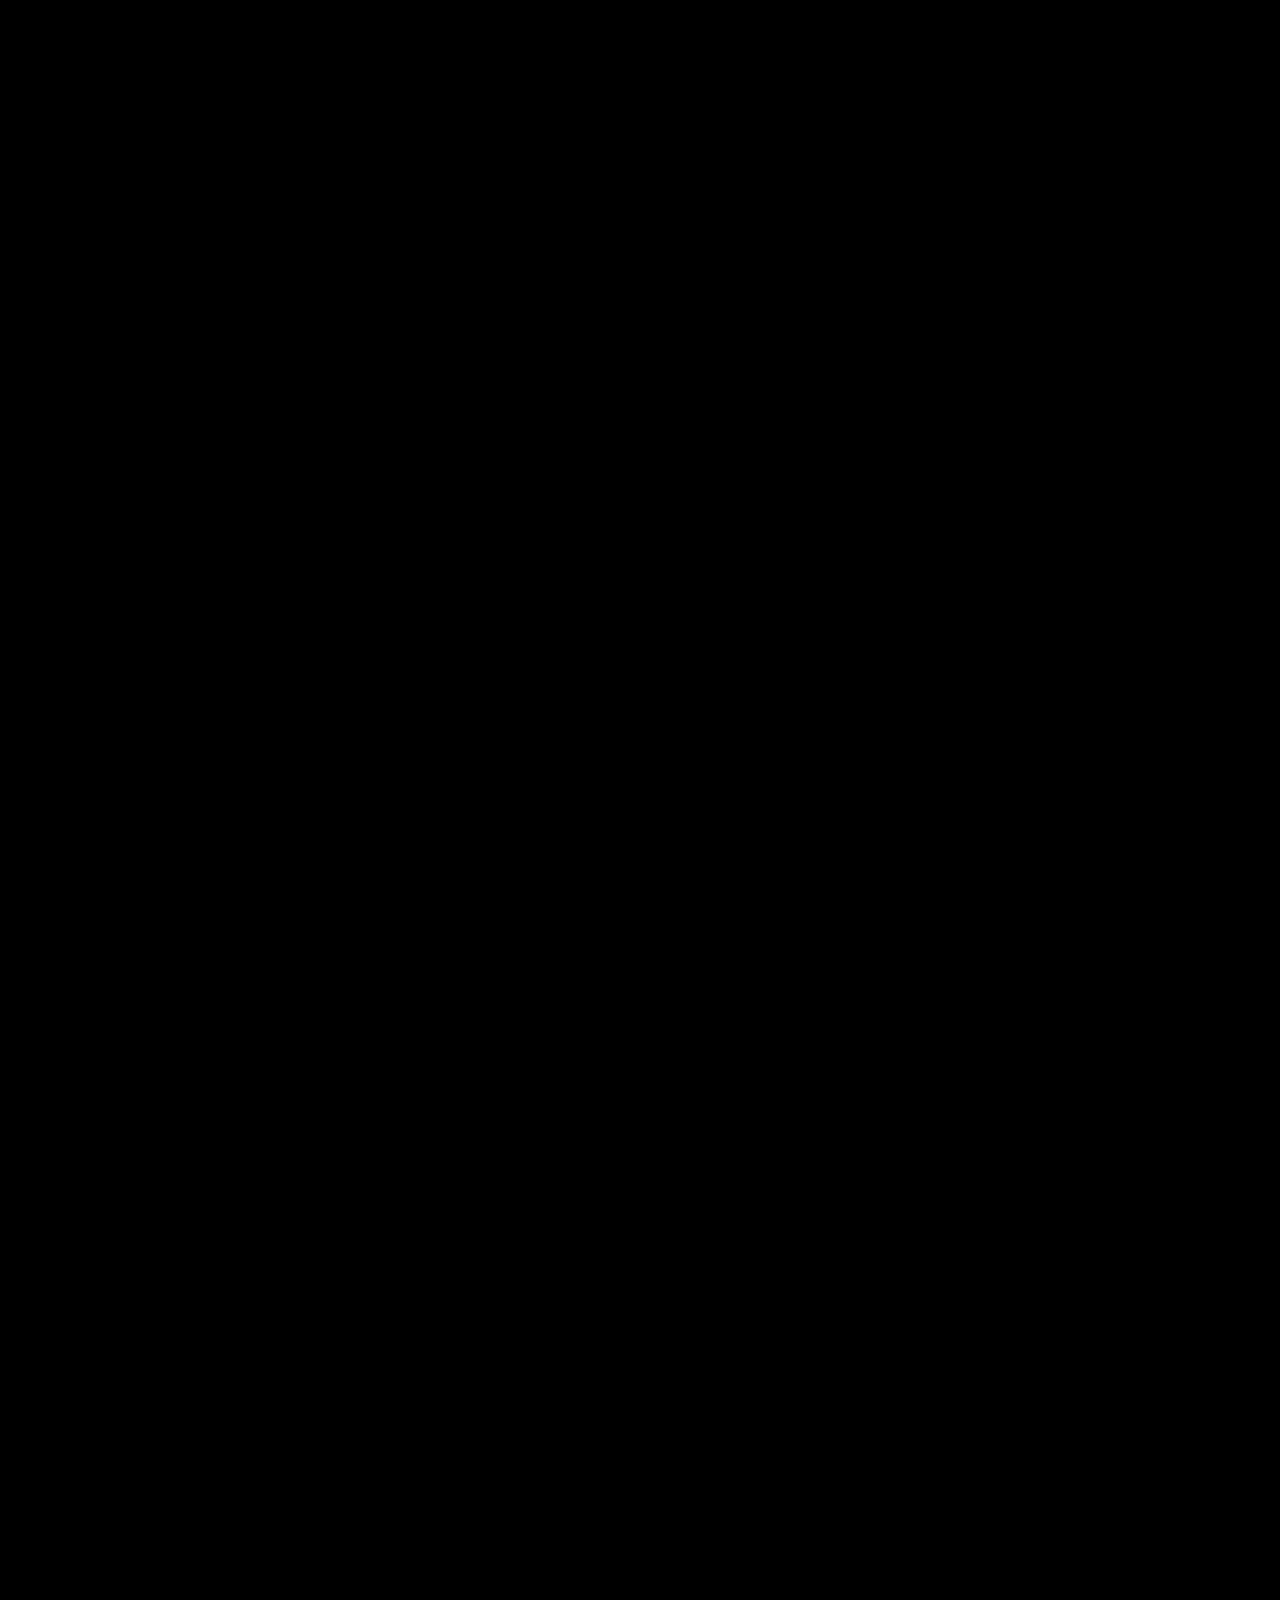
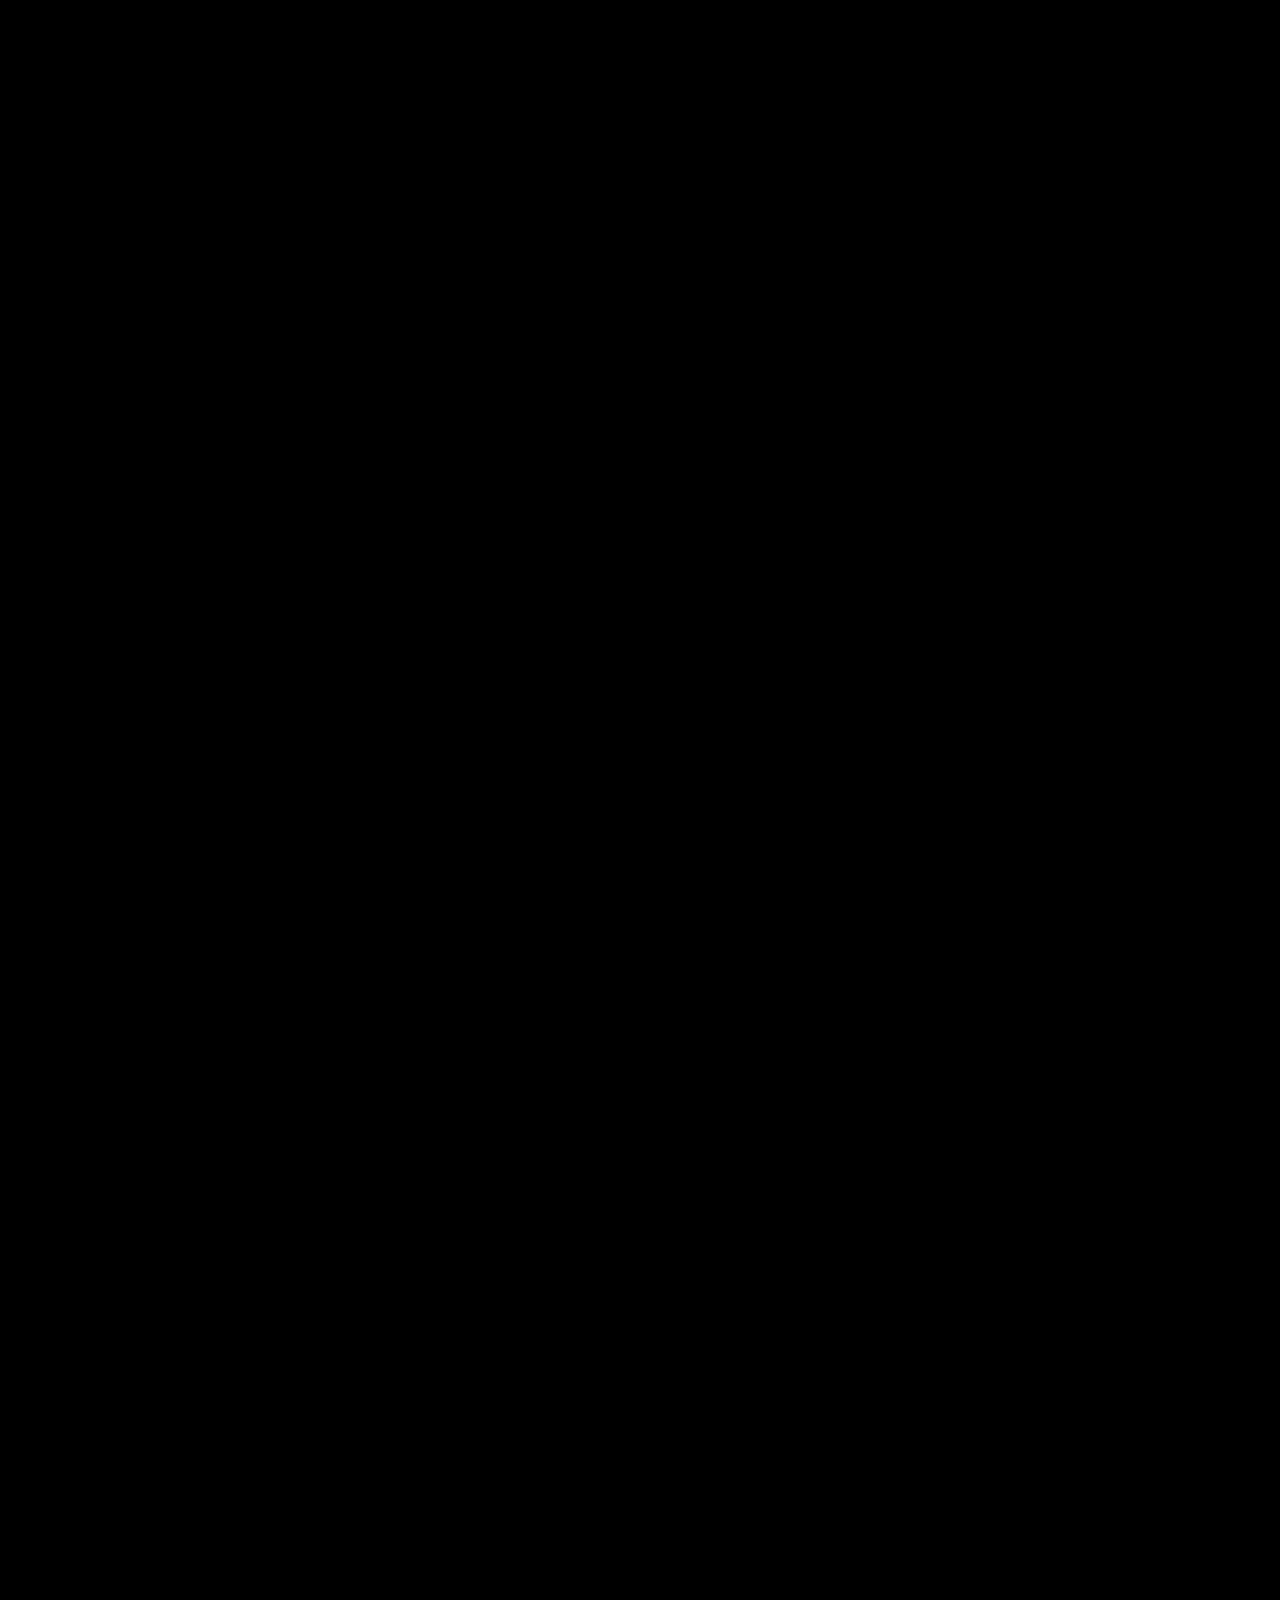
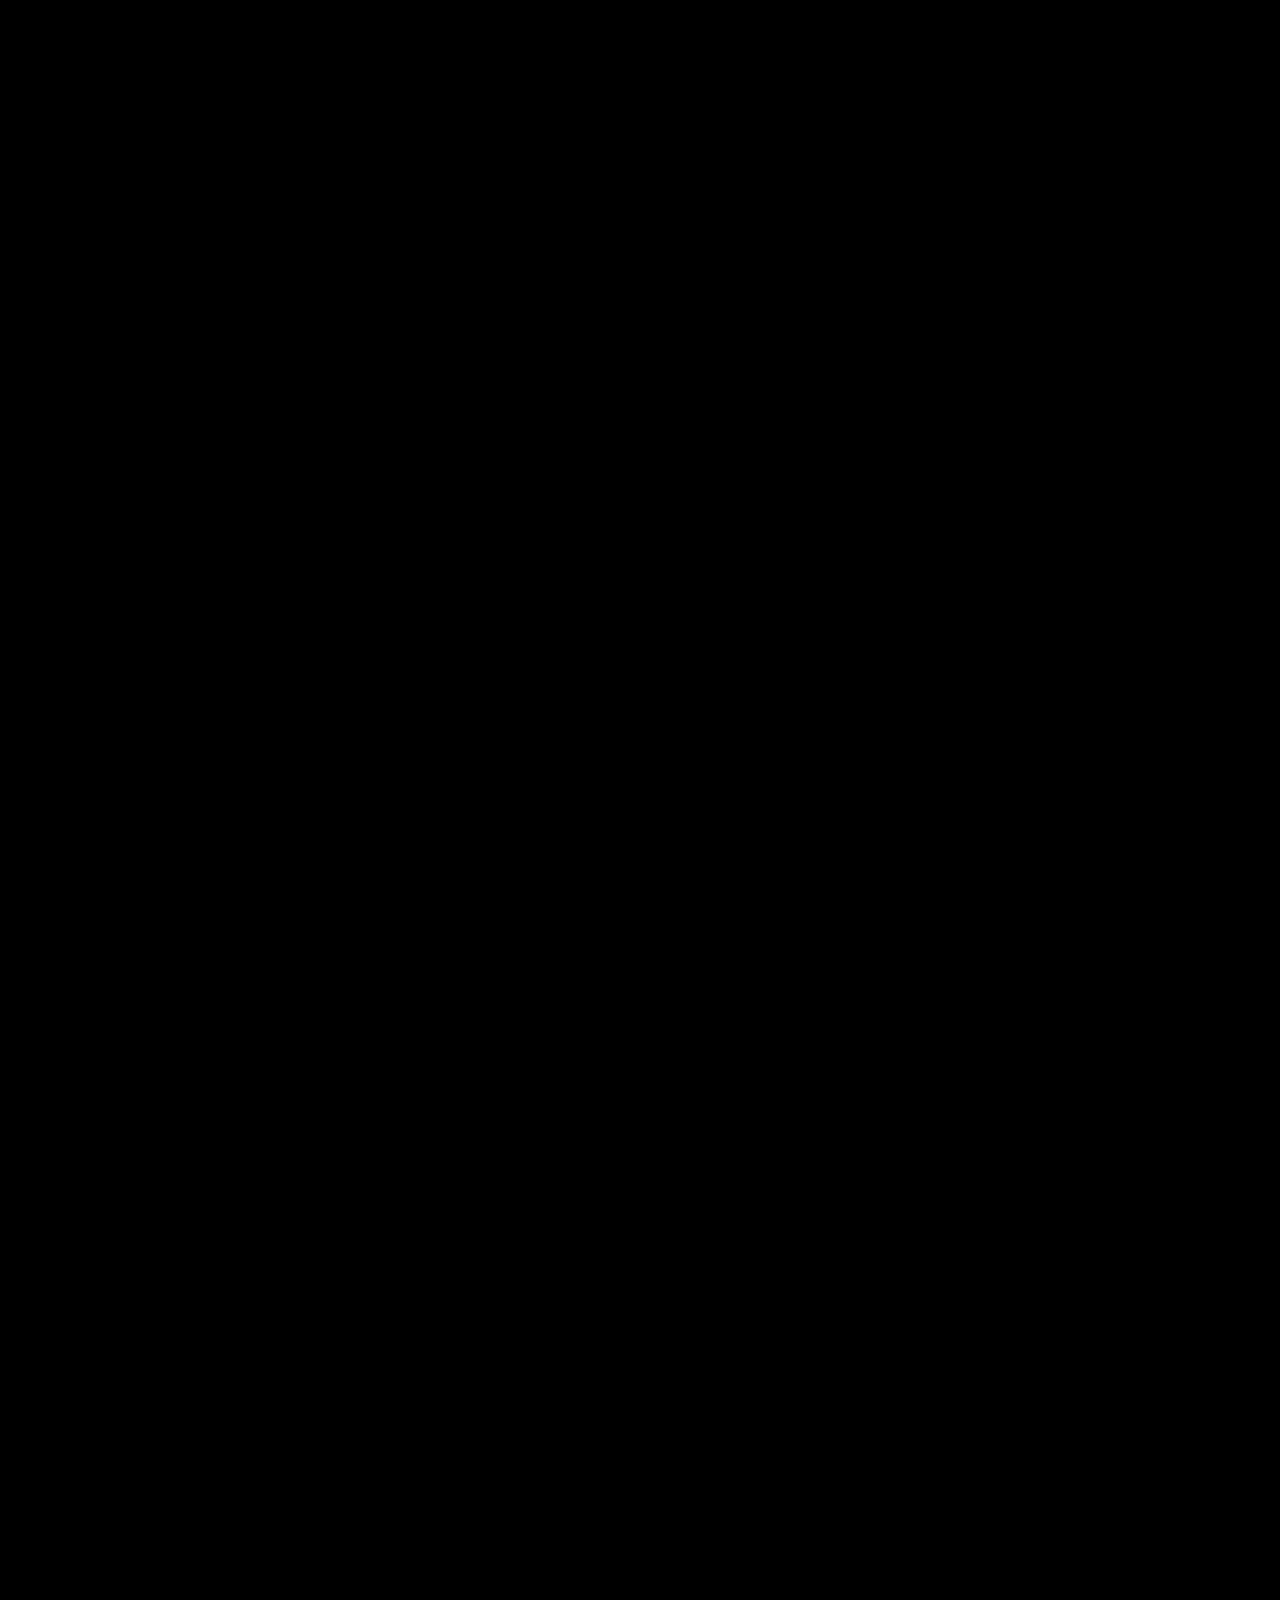
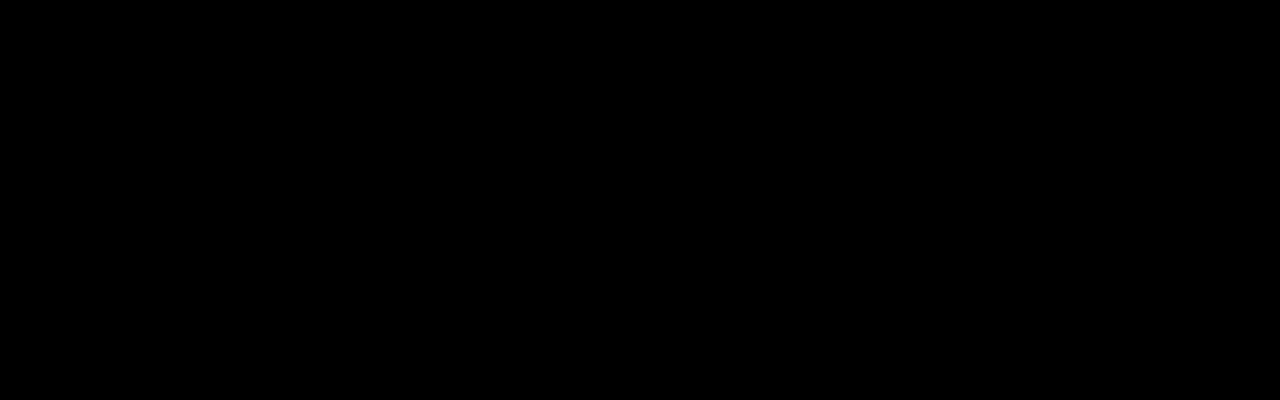
==== commit 23ca1bd5: "Stuff" ====
--- a/parallax-scrolling-website-with-jaralla/index.html
+++ b/parallax-scrolling-website-with-jaralla/index.html
@@ -7,11 +7,14 @@
 		<meta name="description" content="In this tutorial we will be creating a single page based on this Parallax Scrolling effect using a JavaScript library called Jarallax.js." />
 		<meta name="keywords" content="parallax, jarallax, parallax scrolling" />
 		<meta name="author" content="Author for Onextrapixel" />
+		<link href='https://fonts.googleapis.com/css?family=Kaushan+Script' rel='stylesheet' type='text/css'>
+		<link href='https://fonts.googleapis.com/css?family=Indie+Flower' rel='stylesheet' type='text/css'>
 		<link rel="shortcut icon" href="../file/favicon.gif"> 
 		<link rel="stylesheet" type="text/css" href="css/default.css" />
 
 		<!-- Edit Below -->
 		<link rel="stylesheet" type="text/css" href="css/style.css" />
+
 		<script src="../file/js/modernizr.js"></script>
 	    <script src="js/jquery.js"></script>
 	    <script src="js/animations.js"></script>
@@ -24,7 +27,7 @@
 			<div class="float_inner">
 
 			<div class="header">
-				<h1>'Twas the Night Before Christmas,</h1>	
+				<h1 class="gamename">'Twas the Night Before Christmas,</h1>	
 			</div>
 			</div>
 			<span class="bmeter"></span>
@@ -39,6 +42,7 @@
 <!-- 				      <span class="behind2"></span>
  -->					  <span class="theend">THE END</span>
 				      
+<<<<<<< Updated upstream
 				      <p id="p1">
 				        when all through the house
 				      </p>
@@ -51,6 +55,11 @@
 				      <p id="p4">
 				      	in hopes that St. Nicholas soon would be there.
 				      </p>
+=======
+				      <p id="p1">When all through the house</p>
+				      <p id="p2">not a creature was stirring,not even a mouse.</p>
+					  <p id="p3">The stockings were hung by the chimney with care,</p>
+>>>>>>> Stashed changes
     			</div>
 	      	</div>
 		</div><!-- Container -->
--- a/parallax-scrolling-website-with-jaralla/css/style.css
+++ b/parallax-scrolling-website-with-jaralla/css/style.css
@@ -15,6 +15,14 @@
 font-weight: bold;
 font-family: Verdana;
 text-shadow: 0 1px 1px #000;
+}
+.gamename {
+	font-family: 'Kaushan Script', cursive;
+	color: #fff;
+	font-weight: bold;
+	text-align: left;
+	font-size: 3rem;
+	margin-top: 0px;
 }
 /*/*The loading bar
 .bmeter {
@@ -51,14 +59,18 @@
 height:100%;
 }
 
+<<<<<<< Updated upstream
 .behind, .redball1, .redball2, .behind2{
+=======
+.behind, .redball1, .redball2 {
+>>>>>>> Stashed changes
 display:block;
 position:absolute;
 }
 
 .behind{
 width:100%;
-height:110%;
+height:100%;
 background:url(images/redxmas.jpg) top center no-repeat;
 top:0%;
 left:0%;
@@ -76,7 +88,7 @@
 z-index:-1;
 }*/
 
-.redball1{
+.redball1 {
 width:356px;
 height:344px;
 background:url(images/redball.png) no-repeat;
@@ -84,7 +96,7 @@
 top:90%;
 }
 
-.redball2{
+.redball2 {
 background:url(images/redball2.png) no-repeat;
 width:204px;
 height:183px;
@@ -109,7 +121,7 @@
 z-index: 16;
 background-color: #000;
 }
-@media only screen and (max-width: 1000px) {
+
 p{
 font-size: 48px;
 }
@@ -123,4 +135,3 @@
 .theend {
 font-size: 48px;
 }
-}